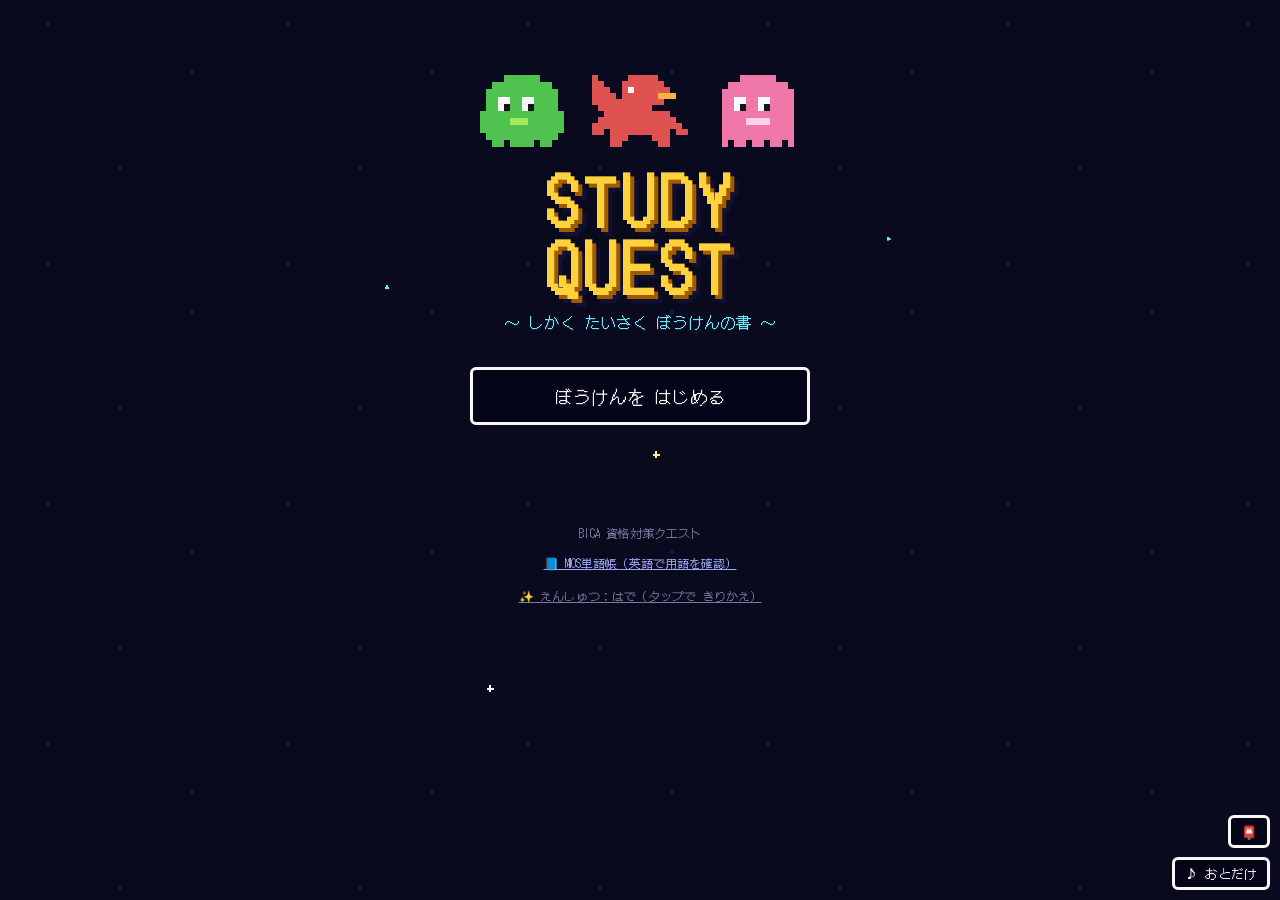
==== index.html @ 02e2e9a4 "まなびガチャの演出（通信の手順・ダウンロード・用語あて・レア度で派手さが変わる）と天井 - 接続：DNS・TCP・TLS・HTTP などの手順が ひとこと解説つきで出る - 受信：バーとランプの色が " ====
<!DOCTYPE html>
<html lang="ja">
<head>
<meta charset="UTF-8">
<meta name="viewport" content="width=device-width, initial-scale=1.0">
<title>STUDY QUEST - しかくたいさくぼうけんの書</title>
<link rel="preconnect" href="https://fonts.googleapis.com">
<link href="https://fonts.googleapis.com/css2?family=DotGothic16&display=swap" rel="stylesheet">
<link rel="stylesheet" href="css/style.css?v=3.2.0">
<link rel="stylesheet" href="css/juice.css?v=3.2.0">
</head>
<body>

<div id="app">

  <!-- ============ タイトル ============ -->
  <div class="screen active" id="screen-title">
    <div class="title-frame">
      <div class="title-deco">
        <canvas id="title-sprite-1"></canvas>
        <canvas id="title-sprite-2"></canvas>
        <canvas id="title-sprite-3"></canvas>
      </div>
      <h1 class="game-logo">STUDY<br>QUEST</h1>
      <p class="game-subtitle">〜 しかく たいさく ぼうけんの書 〜</p>
      <button class="btn btn-big blink" id="title-start">ぼうけんを はじめる</button>
      <p class="title-continue" id="title-continue-info"></p>
      <p class="title-copy">BICA 資格対策クエスト</p>
      <a class="title-vocab-link" id="title-vocab-link" href="vocab/index.html">📘 MOS単語帳（英語で用語を確認）</a>
      <button class="title-fx-toggle" id="title-fx-toggle" type="button"></button>
    </div>
  </div>

  <!-- ============ なまえ登録・へんこう ============ -->
  <div class="screen" id="screen-register">
    <div class="window narrow">
      <h2 class="window-title" id="register-title">ぼうけんしゃ とうろく</h2>
      <label class="field-label">なまえ（10もじまで・ニックネームでもOK！）</label>
      <input type="text" id="register-name" maxlength="10" placeholder="れい：たろう ／ ゆうしゃT">
      <label class="field-label">クラス</label>
      <select id="register-class"></select>
      <button class="btn btn-big" id="register-submit">ぼうけんに でる！</button>
      <button class="btn hidden" id="register-cancel">やめる</button>
      <p class="note">※なまえとクラス、レベルは せんせいの きろくに とどくよ。ほんみょうでなくても だいじょうぶ！</p>
    </div>
  </div>

  <!-- ============ 対策項目を えらぶ ============ -->
  <div class="screen" id="screen-course">
    <div class="screen-header">
      <h2>たいさく こうもくを えらぶ</h2>
    </div>
    <p class="note">どの しけんの たいさくを する？ レベル・しょうごう・じっせきは どれを えらんでも きょうつう だよ。あとから メニューで かえられる！</p>
    <div id="course-list"></div>
  </div>

  <!-- ============ メインメニュー（マップ） ============ -->
  <div class="screen" id="screen-menu">
    <div class="course-bar">
      <span class="course-bar-name"><span id="menu-course-icon"></span> <span id="menu-course-name"></span></span>
      <button class="btn btn-small" id="menu-course-change" type="button">たいさく こうもくを かえる</button>
    </div>
    <div class="window player-header">
      <canvas class="ph-avatar" id="menu-avatar-img" title="アバター・しょくぎょう"></canvas>
      <div class="ph-left">
        <span class="ph-name" id="menu-name"></span>
        <span class="ph-class" id="menu-class"></span>
        <span class="ph-job" id="menu-job"></span>
      </div>
      <div class="ph-right">
        <span class="ph-level" id="menu-level"></span>
        <span class="ph-rank" id="menu-rank"></span>
        <span class="streak-chip hidden" id="menu-streak-chip"></span>
        <span class="medal-chip" id="menu-medals" title="まなびメダル"></span>
      </div>
      <div class="xpbar"><div class="xpfill" id="menu-xpfill"></div></div>
      <div class="xptext" id="menu-xptext"></div>
    </div>

    <div class="window missions-box hidden" id="menu-missions">
      <div class="window-title">📋 きょうの ミッション</div>
      <div id="missions-list"></div>
      <p class="menu-goal hidden" id="menu-goal"></p>
    </div>

    <div class="window messenger hidden" id="menu-messenger">
      <div class="messenger-headline hidden" id="messenger-headline"></div>
      <div class="messenger-row">
        <canvas id="messenger-sprite"></canvas>
        <div class="messenger-bubble">
          <div class="messenger-name" id="messenger-name"></div>
          <div class="messenger-text" id="messenger-text"></div>
        </div>
      </div>
    </div>

    <div class="menu-grid" id="menu-grid">
      <!-- 科目のボタン（エクセルの とう・ワードの しろ 等）は js/courses.js の定義から game.js が作る -->
      <button class="btn menu-btn" id="menu-review">
        <span class="menu-icon">⛩️</span>ふっかつの ほこら
        <span class="badge hidden" id="menu-review-badge"></span>
      </button>
      <button class="btn menu-btn" id="menu-final">
        <span class="menu-icon">🌋</span>まおうの しろ
        <span class="menu-lock" id="menu-final-lock"></span>
      </button>
      <button class="btn menu-btn" id="menu-expert">
        <span class="menu-icon">🗝️</span>エキスパートの おくち
        <span class="menu-lock" id="menu-expert-lock"></span>
      </button>
      <button class="btn menu-btn" id="menu-endless">
        <span class="menu-icon">🌀</span>むげんの めいきゅう
        <span class="menu-lock" id="menu-endless-lock"></span>
      </button>
      <button class="btn menu-btn" id="menu-exam">
        <span class="menu-icon">📝</span>もぎ けんてい
      </button>
      <button class="btn menu-btn" id="menu-practical">
        <span class="menu-icon">🛠️</span>じっせん どうじょう
      </button>
      <button class="btn menu-btn" id="menu-avatar">
        <span class="menu-icon">🧑‍💻</span>アバター・しょくぎょう
      </button>
      <button class="btn menu-btn" id="menu-gacha">
        <span class="menu-icon">🎰</span>まなびガチャ
      </button>
      <button class="btn menu-btn" id="menu-ranking">
        <span class="menu-icon">👑</span>ランキング
      </button>
      <button class="btn menu-btn" id="menu-status">
        <span class="menu-icon">📜</span>ぼうけんの しょ
      </button>
    </div>
    <p class="menu-hint">「ふっかつのほこら」では わすれかけた もんだいと まちがえた もんだいを 復習できるぞ！</p>
  </div>

  <!-- ============ クエスト選択 ============ -->
  <div class="screen" id="screen-quests">
    <div class="screen-header">
      <button class="btn btn-back">◀ マップ</button>
      <h2 id="quests-title"></h2>
    </div>
    <div id="quest-list"></div>
  </div>

  <!-- ============ バトル ============ -->
  <div class="screen" id="screen-battle">
    <!-- 戦闘画面：1段目に「モンスター｜問題文のふきだし」、2段目に「図・表・プログラム｜選択肢」（css の「戦闘画面の並び」） -->
    <div class="battle-top" id="battle-top">
      <div class="battle-hud">
        <button class="btn btn-small" id="battle-quit">にげる</button>
        <span id="battle-quest-name"></span>
        <span class="battle-liked hidden" id="battle-liked" title="いまの しょくぎょうの とくい分野">🎯 とくい</span>
        <span id="battle-progress"></span>
        <span class="battle-timer hidden" id="battle-timer"></span>
        <span class="hearts" id="battle-hearts"></span>
      </div>
      <div class="battle-xp">
        <span id="battle-lv"></span>
        <div class="xpbar"><div class="xpfill" id="battle-xpfill"></div></div>
      </div>
    </div>

    <div class="battle-head" id="battle-head">
      <div class="battle-monster">
        <div class="battle-stage" id="battle-stage">
          <canvas id="stage-bg"></canvas>
          <div class="bosshp hidden" id="boss-hpbar"><div id="boss-hpghost"></div><div id="boss-hpfill"></div></div>
          <canvas id="enemy-canvas"></canvas>
          <canvas class="battle-avatar" id="battle-avatar"></canvas>
          <div class="nametag" id="enemy-name"></div>
          <div id="hotspot-stage" class="hidden"></div>
          <div id="fx-layer"></div>
          <div class="combo-hud hidden" id="combo-hud"><span id="combo-num"></span><span class="combo-label">COMBO</span></div>
        </div>
        <div class="battle-meters">
          <div class="quick-bar off" id="quick-bar"><div id="quick-fill"></div><span class="meter-label">⚡ クイック</span></div>
          <div class="special-gauge" id="special-gauge"><div id="special-fill"></div><span class="meter-label" id="special-label">ひっさつ</span></div>
        </div>
      </div>
      <div class="window msg-window">
        <button class="btn btn-small notation-btn hidden" id="battle-notation" type="button">📖 ぎじげんごの きじゅつけいしきを みる</button>
        <div id="battle-msg"></div>
        <button class="btn btn-continue hidden blink" id="battle-continue">▼ すすむ</button>
      </div>
    </div>

    <div class="battle-body" id="battle-body">
      <!-- 長文・プログラム・表・図（IPA の問題）。問題が持っているときだけ出す -->
      <div class="battle-side" id="battle-side">
        <div class="window battle-passage hidden" id="battle-passage"></div>
      </div>
      <div class="battle-main" id="battle-main">
        <!-- 解答群の表（科目B の「a と b の組合せ」など）。選択肢のすぐ上に出す -->
        <div class="window battle-ctable hidden" id="battle-ctable"></div>
        <div class="choices" id="battle-choices"></div>
        <!-- 出典（IPA の問題）。解くときの じゃまに ならないよう、選択肢の下に小さく出す -->
        <div class="battle-source hidden" id="battle-source"></div>
      </div>
    </div>
  </div>

  <!-- ============ リザルト ============ -->
  <div class="screen" id="screen-result">
    <div class="window narrow result-window" id="result-window">
      <h2 id="result-title"></h2>
      <div class="result-stars" id="result-stars"></div>
      <div class="result-big hidden" id="result-big"><span id="result-big-label"></span><span id="result-big-num"></span></div>
      <p id="result-sub"></p>
      <div class="result-tally" id="result-tally"></div>
      <div class="result-xp">
        <span id="result-lv"></span>
        <div class="xpbar"><div class="xpfill" id="result-xpfill"></div></div>
        <span id="result-xptext"></span>
      </div>
      <div class="levelup hidden" id="result-levelup"></div>
      <div class="window chest-box hidden" id="chest-box">
        <canvas id="chest-canvas"></canvas>
        <p id="chest-rarity" class="hidden"></p>
        <p id="chest-reward-text" class="hidden"></p>
        <button class="btn btn-big" id="chest-open">たからばこを あける</button>
      </div>
      <button class="btn btn-big" id="result-next">マップに もどる</button>
      <button class="btn" id="result-retry">もういちど ちょうせん</button>
    </div>
  </div>

  <!-- ============ ランキング ============ -->
  <!-- ============ アバター・しょくぎょう ============ -->
  <div class="screen" id="screen-avatar">
    <div class="screen-header">
      <button class="btn btn-back" id="avatar-back">◀ マップ</button>
      <h2>🧑‍💻 アバター・しょくぎょう</h2>
    </div>
    <p class="avatar-lead" id="avatar-lead"></p>
    <div class="window avatar-maker">
      <div class="avatar-stage"><canvas id="avatar-preview"></canvas></div>
      <div class="avatar-parts">
        <div id="avatar-parts"></div>
        <button class="btn btn-small" id="avatar-random" type="button">🎲 おまかせ</button>
      </div>
    </div>
    <h3 class="avatar-h">しょくぎょう <span class="avatar-h-note">（えらぶと 解説カードが でるよ）</span></h3>
    <div class="job-list" id="job-list"></div>
    <h3 class="avatar-h">そうび <span class="avatar-h-note">（ぶき は アバターが 手に もつよ）</span></h3>
    <div class="equip-slots" id="equip-slots"></div>
    <p class="note" id="item-count"></p>
    <div class="item-list" id="item-list"></div>
    <h3 class="avatar-h">セット <span class="avatar-h-note">（ぜんぶ そうびすると アバターが光る）</span></h3>
    <div class="set-list" id="set-list"></div>
    <button class="btn btn-big" id="avatar-done" type="button">これで けってい！</button>
  </div>

  <!-- ============ まなびガチャ（js/gacha.js） ============ -->
  <div class="screen" id="screen-gacha">
    <div class="screen-header">
      <button class="btn btn-back">◀ マップ</button>
      <h2>🎰 まなびガチャ</h2>
    </div>
    <div class="window gacha-top">
      <div class="gacha-medals">🪙 <span id="gacha-medals"></span> メダル</div>
      <p class="note">メダルは べんきょうで たまる：せいかい・ふくしゅう・きょうの ミッション・まいにちの スタンプ。<br>出るものは ぜんぶ 解説カードつき。用語カードは、引いたあと「確認クイズ」に せいかいすると メダルが もどってくる。</p>
      <div class="gacha-buttons">
        <button class="btn btn-big" id="gacha-one" type="button"></button>
        <button class="btn" id="gacha-five" type="button"></button>
      </div>
      <p class="gacha-pity" id="gacha-pity"></p>
      <button class="btn btn-small" id="gacha-stamp-btn" type="button"><span id="gacha-stamp"></span></button>
    </div>
    <p class="note" id="gacha-count"></p>
    <div class="item-list" id="gacha-list"></div>
  </div>

  <div class="screen" id="screen-ranking">
    <div class="screen-header">
      <button class="btn btn-back">◀ マップ</button>
      <h2>👑 せいせき の きろく</h2>
    </div>
    <p class="note" id="ranking-note" style="white-space:pre-wrap;"></p>
    <div id="ranking-list"></div>
  </div>

  <!-- ============ ステータス ============ -->
  <div class="screen" id="screen-status">
    <div class="screen-header">
      <button class="btn btn-back">◀ マップ</button>
      <h2>📜 ぼうけんの しょ</h2>
    </div>
    <div class="window player-header">
      <canvas class="ph-avatar" id="status-avatar-img" title="アバター・しょくぎょう"></canvas>
      <div class="ph-left">
        <span class="ph-name" id="status-name"></span>
        <span class="ph-class" id="status-class"></span>
        <span class="ph-job" id="status-job"></span>
      </div>
      <div class="ph-right">
        <span class="ph-level" id="status-level"></span>
        <span class="ph-rank" id="status-rank"></span>
      </div>
      <div class="xpbar"><div class="xpfill" id="status-xpfill"></div></div>
      <div class="xptext" id="status-xptext"></div>
    </div>
    <div class="window">
      <dl class="status-stats" id="status-stats"></dl>
    </div>
    <div class="window">
      <h3 class="window-title">きおくの ちず（もんだいごとの しゅうじゅく度）</h3>
      <p class="note">くらい = みちょうせん ／ 赤っぽい = にがて ／ 緑 = マスター。「ふっかつのほこら」で きたえよう！</p>
      <div id="status-mastery"></div>
    </div>
    <div class="window hidden" id="titles-box">
      <h3 class="window-title">しょうごう</h3>
      <select id="title-select"></select>
    </div>
    <div class="window">
      <h3 class="window-title">せってい</h3>
      <div class="setting-row">
        <span>えんしゅつ</span>
        <button class="btn btn-small" id="btn-fx-level" type="button"></button>
      </div>
      <p class="note">「ひかえめ」にすると、画面のゆれ・光・うごきを へらすよ。まぶしいと かんじる人は こちらに してね。</p>
    </div>
    <button class="btn" id="btn-bestiary">📖 モンスター図鑑を みる</button>
    <button class="btn" id="btn-achievements">🏅 じっせきを みる</button>
    <button class="btn" id="btn-edit-profile">なまえ・クラスを かえる</button>
    <button class="btn btn-danger" id="btn-reset">ぼうけんのしょを けす（さいしょから）</button>
  </div>

  <!-- ============ モンスター図鑑 ============ -->
  <div class="screen" id="screen-bestiary">
    <div class="screen-header">
      <button class="btn btn-back">◀ マップ</button>
      <h2>📖 モンスター図鑑</h2>
    </div>
    <p class="note" id="bestiary-progress"></p>
    <div id="bestiary-list"></div>
  </div>

  <!-- ============ 実績 ============ -->
  <div class="screen" id="screen-achievements">
    <div class="screen-header">
      <button class="btn btn-back">◀ マップ</button>
      <h2>🏅 じっせき</h2>
    </div>
    <p class="note" id="achievements-progress"></p>
    <div id="achievements-list"></div>
  </div>

  <!-- ============ じっせん道場 ============ -->
  <div class="screen" id="screen-practical">
    <div class="screen-header">
      <button class="btn btn-back">◀ マップ</button>
      <h2>🛠️ じっせん道場</h2>
    </div>
    <p class="note">じっさいのExcelファイルをダウンロードして操作し、アップロードすると採点されるぞ！（せんせいが せっていしていないと つかえないよ）</p>
    <div id="practical-list"></div>
  </div>

</div>

<!-- ============ ご意見箱 ============ -->
<div class="modal hidden" id="feedback-modal">
  <div class="window feedback-window">
    <h2 class="window-title">📮 ご意見箱</h2>
    <p class="note">ゲームの かんそう・もんだいの まちがい・「こうしてほしい！」を せんせいに とどけよう！（なまえも いっしょに とどくよ）</p>
    <textarea id="feedback-text" maxlength="500" rows="5" placeholder="れい：〇〇の もんだいの こたえが おかしいかも？"></textarea>
    <button class="btn btn-big" id="feedback-send">おくる</button>
    <button class="btn" id="feedback-close">やめる</button>
  </div>
</div>

<!-- ============ 解説カード（しょくぎょう など。読むと勉強になる） ============ -->
<div class="modal hidden" id="card-modal" role="dialog" aria-modal="true" aria-labelledby="card-title">
  <div class="window card-window">
    <div class="card-top">
      <canvas id="card-img"></canvas>
      <div>
        <div class="card-kind" id="card-kind"></div>
        <h2 class="card-title" id="card-title"></h2>
        <div class="card-sub" id="card-sub"></div>
      </div>
    </div>
    <div class="card-body" id="card-body"></div>
    <div class="card-actions" id="card-actions"></div>
    <button class="btn" id="card-close" type="button">とじる</button>
  </div>
</div>

<!-- ============ 図の かくだい（図をクリック／タップ） ============ -->
<div class="modal hidden" id="figure-modal" role="dialog" aria-modal="true" aria-label="図の かくだい">
  <div class="figure-window">
    <img id="figure-img" alt="">
    <button class="btn btn-small" id="figure-close" type="button">とじる</button>
  </div>
</div>

<!-- ============ はんいを えらぶ（ふっかつのほこら・まおうの城・むげんの めいきゅうに入るとき） ============ -->
<div class="modal hidden" id="scope-modal" role="dialog" aria-modal="true" aria-labelledby="scope-title">
  <div class="window scope-window">
    <h2 class="window-title" id="scope-title"></h2>
    <p class="note">どの はんいで ちょうせんする？</p>
    <p class="scope-reco" id="scope-reco"></p>
    <div class="scope-list" id="scope-list"></div>
    <button class="btn" id="scope-close" type="button">やめる</button>
  </div>
</div>

<!-- ============ 擬似言語の記述形式（科目B） ============ -->
<div class="modal hidden" id="notation-modal" role="dialog" aria-modal="true" aria-labelledby="notation-title">
  <div class="window notation-window">
    <h2 class="window-title" id="notation-title"></h2>
    <div class="notation-body" id="notation-body"></div>
    <div class="battle-source" id="notation-source"></div>
    <button class="btn" id="notation-close" type="button">とじる</button>
  </div>
</div>

<!-- ============ レベルアップ ============ -->
<div class="modal hidden" id="levelup-overlay">
  <div class="levelup-card">
    <div class="levelup-head">LEVEL UP!</div>
    <div class="levelup-lv"><span id="lvup-from"></span><span class="levelup-arrow">▶</span><span id="lvup-to"></span></div>
    <div class="levelup-line hidden" id="lvup-rank"></div>
    <div class="levelup-line hidden" id="lvup-weapon"></div>
    <div class="levelup-tap">タップで とじる</div>
  </div>
</div>

<button class="btn btn-small" id="btn-feedback" title="ご意見箱">📮</button>
<button class="btn btn-small" id="btn-mute" title="おとの きりかえ（おとだけ → おんがくも → けす）">♪ おとだけ</button>
<div id="toast"></div>

<script src="js/config.js?v=3.2.0"></script>
<script src="js/sprites.js?v=3.2.0"></script>
<script src="js/avatar.js?v=3.2.0"></script>
<script src="js/items.js?v=3.2.0"></script>
<script src="js/gacha.js?v=3.2.0"></script>
<script src="js/gacha_fx.js?v=3.2.0"></script>
<script src="js/sound.js?v=3.2.0"></script>
<script src="js/juice.js?v=3.2.0"></script>
<script src="js/fx.js?v=3.2.0"></script>
<script src="js/backgrounds.js?v=3.2.0"></script>
<script src="js/bestiary.js?v=3.2.0"></script>
<script src="js/bestiary_notes.js?v=3.2.0"></script>
<script src="js/countdown.js?v=3.2.0"></script>
<script src="js/srs.js?v=3.2.0"></script>
<script src="js/api.js?v=3.2.0"></script>
<script src="js/questions_excel.js?v=3.2.0"></script>
<script src="js/questions_word.js?v=3.2.0"></script>
<script src="js/questions_excel_expert.js?v=3.2.0"></script>
<script src="js/questions_excel_practical.js?v=3.2.0"></script>
<!-- IPA 基本情報の問題（科目A・科目B）。courses.js より前に読み込む -->
<script src="js/questions_ipa_fe_a.js?v=3.2.0"></script>
<script src="js/questions_ipa_fe_b.js?v=3.2.0"></script>
<script src="js/courses.js?v=3.2.0"></script>
<script src="js/ribbonMockups.js?v=3.2.0"></script>
<script src="js/streak.js?v=3.2.0"></script>
<script src="js/achievements.js?v=3.2.0"></script>
<script src="js/missions.js?v=3.2.0"></script>
<script src="js/treasure.js?v=3.2.0"></script>
<script src="js/practical.js?v=3.2.0"></script>
<script src="js/game.js?v=3.2.0"></script>
</body>
</html>
---- css/style.css ----
/* =========================================================
 * MOS QUEST レトロRPGスタイル
 * ファミコン/スーファミ風：ドット文字・白枠ウィンドウ・紺背景
 * ========================================================= */

:root {
  --bg: #0a0a1e;
  --bg2: #101034;
  --white: #f8f8f8;
  --key: #ffd23b;       /* キーカラー（金） */
  --accent: #6ee7ff;
  --danger: #ff5d7a;
  --ok: #6ef08c;
  --winbg: #05051a;
}

* { box-sizing: border-box; margin: 0; padding: 0; }

html, body {
  background: var(--bg);
  color: var(--white);
  font-family: "DotGothic16", "MS Gothic", monospace;
  font-size: 16px;
  line-height: 1.7;
  -webkit-font-smoothing: none;
  image-rendering: pixelated;
}

body {
  background-image:
    radial-gradient(circle at 20% 10%, #16163f 0 2px, transparent 3px),
    radial-gradient(circle at 80% 30%, #16163f 0 2px, transparent 3px),
    radial-gradient(circle at 50% 70%, #16163f 0 2px, transparent 3px);
  background-size: 240px 240px;
  min-height: 100vh;
}

#app {
  max-width: 640px;
  margin: 0 auto;
  padding: 12px 12px 60px;
}

/* ---------- 画面切り替え ---------- */
.screen { display: none; }
.screen.active { display: block; animation: fadein .25s steps(4); }
@keyframes fadein { from { opacity: 0; } to { opacity: 1; } }
.hidden { display: none !important; }

/* ---------- ウィンドウ（RPG風の白枠） ---------- */
.window {
  background: var(--winbg);
  border: 4px solid var(--white);
  border-radius: 8px;
  box-shadow: 0 0 0 3px var(--winbg), 0 0 0 5px #4a4a7a;
  padding: 14px 16px;
  margin: 14px 0;
}
.window.narrow { max-width: 440px; margin: 8vh auto; }
.window-title {
  font-size: 18px;
  color: var(--key);
  margin-bottom: 10px;
  text-align: center;
}

/* ---------- ボタン ---------- */
.btn {
  display: block;
  width: 100%;
  background: var(--winbg);
  color: var(--white);
  border: 3px solid var(--white);
  border-radius: 6px;
  font-family: inherit;
  font-size: 16px;
  padding: 10px 14px;
  margin: 8px 0;
  cursor: pointer;
  text-align: left;
  position: relative;
}
.btn:hover, .btn:focus {
  border-color: var(--key);
  color: var(--key);
  outline: none;
}
.btn:hover::before, .btn:focus::before {
  content: "▶";
  position: absolute;
  left: -2px;
  top: 50%;
  transform: translate(-100%, -50%);
  color: var(--key);
  font-size: 13px;
}
.btn:active { transform: translateY(2px); }
.btn:disabled { opacity: .45; cursor: default; }
.btn-big { text-align: center; font-size: 18px; padding: 13px; }
.btn-small { width: auto; display: inline-block; font-size: 13px; padding: 4px 10px; margin: 0; }
.btn-danger { border-color: var(--danger); color: var(--danger); text-align: center; }
.btn-danger:hover { border-color: var(--danger); color: var(--danger); }
.btn-back { width: auto; display: inline-block; margin: 0; font-size: 14px; padding: 6px 12px; }

.blink { animation: blink 1.2s steps(2) infinite; }
@keyframes blink { 50% { opacity: .55; } }

/* ---------- タイトル ---------- */
#screen-title { text-align: center; }
.title-frame { padding-top: 7vh; }
.title-deco { display: flex; justify-content: center; gap: 28px; margin-bottom: 18px; }
.title-deco canvas { animation: bob 1.6s steps(2) infinite; }
.title-deco canvas:nth-child(2) { animation-delay: .4s; }
.title-deco canvas:nth-child(3) { animation-delay: .8s; }
@keyframes bob { 50% { transform: translateY(-6px); } }

.game-logo {
  font-size: 64px;
  line-height: 1.05;
  letter-spacing: 6px;
  color: var(--key);
  text-shadow:
    4px 4px 0 #a05a00,
    8px 8px 0 #101034;
  margin: 6px 0 10px;
}
.game-subtitle { color: var(--accent); margin-bottom: 30px; }
#title-start { max-width: 340px; margin: 0 auto; }
.title-continue { margin-top: 14px; color: var(--ok); font-size: 14px; min-height: 1.5em; }
.title-copy { margin-top: 7vh; font-size: 12px; color: #7a7aa0; }
.title-vocab-link {
  display: inline-block;
  margin-top: 10px;
  font-size: 12px;
  color: #9fa8f5;
  text-decoration: underline;
}

/* ---------- 登録 ---------- */
.field-label { display: block; margin: 12px 0 4px; color: var(--accent); font-size: 14px; }
input[type="text"], select {
  width: 100%;
  background: #101040;
  border: 3px solid var(--white);
  border-radius: 6px;
  color: var(--white);
  font-family: inherit;
  font-size: 17px;
  padding: 9px 10px;
}
input[type="text"]:focus, select:focus { border-color: var(--key); outline: none; }
.note { font-size: 12px; color: #9a9ac0; margin-top: 10px; }

/* ---------- プレイヤーヘッダー ---------- */
.player-header { display: grid; grid-template-columns: 1fr auto; gap: 2px 10px; }
.ph-name { font-size: 20px; color: var(--white); margin-right: 10px; }
.ph-class { font-size: 13px; color: #9a9ac0; }
.ph-level { font-size: 20px; color: var(--key); margin-right: 10px; }
.ph-rank { font-size: 13px; color: var(--accent); }
.ph-right { text-align: right; }
.xpbar {
  grid-column: 1 / -1;
  height: 12px;
  border: 2px solid var(--white);
  border-radius: 4px;
  background: #101040;
  margin-top: 6px;
  overflow: hidden;
}
.xpfill { height: 100%; background: var(--key); transition: width .5s steps(8); }
.xptext { grid-column: 1 / -1; font-size: 12px; color: #9a9ac0; text-align: right; }

/* ---------- ログインストリーク ---------- */
.streak-chip { display: block; font-size: 13px; color: var(--key); margin-top: 2px; }

/* ---------- デイリーミッション ---------- */
.missions-box { padding: 10px 14px; }
.mission-row { display: flex; justify-content: space-between; align-items: baseline; font-size: 13px; margin: 4px 0; gap: 8px; }
.mission-row.done { color: var(--ok); text-decoration: line-through; }
.mission-progress { color: #9a9ac0; font-size: 12px; white-space: nowrap; }

/* ---------- 実績 ---------- */
.achievement-card { display: flex; align-items: center; gap: 14px; padding: 10px 14px; }
.achievement-card.locked { filter: grayscale(1) brightness(.5); }
.achievement-icon { font-size: 22px; flex-shrink: 0; }
.achievement-name { font-size: 15px; color: var(--key); }
.achievement-card.locked .achievement-name { color: #7a7aa0; }
.achievement-desc { font-size: 12px; color: #9a9ac0; margin-top: 2px; }

/* ---------- ランキング ---------- */
.ranking-row { display: flex; align-items: center; gap: 14px; padding: 10px 14px; margin-bottom: 8px; }
.ranking-row.me { outline: 2px solid var(--key); }
.ranking-rank { font-size: 18px; width: 34px; text-align: center; flex-shrink: 0; color: var(--key); }
.ranking-name { font-size: 15px; color: var(--white); }
.ranking-stats { font-size: 12px; color: #9a9ac0; margin-top: 2px; }

/* ---------- たからばこ ---------- */
.chest-box { text-align: center; }
#chest-canvas { image-rendering: pixelated; margin: 6px auto; display: block; }
#chest-canvas.opening { animation: chestBounce .4s steps(4); }
@keyframes chestBounce { 30% { transform: scale(1.15); } 60% { transform: scale(.95); } }
#chest-reward-text { color: var(--key); margin: 8px 0; }

/* ---------- じっせん道場 ---------- */
.practical-card { padding: 14px 16px; }
.practical-title { font-size: 16px; color: var(--key); margin-bottom: 6px; }
.practical-instructions { font-size: 13px; line-height: 1.6; color: var(--white); margin-bottom: 8px; white-space: pre-wrap; }
.practical-status { font-size: 12px; color: #9a9ac0; margin-bottom: 10px; }
.practical-file-input { display: block; width: 100%; margin: 8px 0; color: var(--white); font-size: 13px; }
.practical-result { margin-top: 10px; padding: 8px; border: 2px dashed var(--accent); border-radius: 6px; color: var(--accent); font-size: 13px; white-space: pre-wrap; }

/* ---------- メッセンジャー（試験日カウントダウン） ---------- */
.messenger { padding: 10px 14px; }
.messenger-headline {
  font-size: 13px;
  color: var(--key);
  text-align: center;
  padding-bottom: 8px;
  margin-bottom: 8px;
  border-bottom: 2px dashed #3a3a6a;
}
.messenger-row {
  display: flex;
  align-items: center;
  gap: 12px;
}
.messenger canvas { flex-shrink: 0; image-rendering: pixelated; }
.messenger-bubble { flex: 1; }
.messenger-name { font-size: 12px; color: var(--key); margin-bottom: 2px; }
.messenger-text { font-size: 13px; line-height: 1.6; }

/* ---------- メニュー ---------- */
.menu-grid { display: grid; grid-template-columns: 1fr 1fr; gap: 10px; }
.menu-btn { font-size: 16px; padding: 16px 12px; margin: 0; }
.menu-icon { display: block; font-size: 26px; margin-bottom: 6px; }
.menu-btn.locked { opacity: .55; }
.menu-lock { display: block; font-size: 10px; color: #9a9ac0; margin-top: 4px; }
.badge {
  position: absolute;
  top: -8px; right: -8px;
  background: var(--danger);
  color: var(--white);
  border: 2px solid var(--white);
  border-radius: 50%;
  min-width: 26px; height: 26px;
  line-height: 22px;
  text-align: center;
  font-size: 13px;
}
.menu-hint { font-size: 12px; color: #9a9ac0; margin-top: 14px; text-align: center; }

/* ---------- クエスト一覧 ---------- */
.screen-header { display: flex; align-items: center; gap: 12px; margin: 10px 0; }
.screen-header h2 { font-size: 20px; color: var(--key); }
.quest-card {
  display: flex;
  align-items: center;
  gap: 14px;
  cursor: pointer;
}
.quest-card:hover { border-color: var(--key); }
.quest-card.locked { opacity: .5; cursor: default; filter: grayscale(1); }
.quest-card canvas { flex-shrink: 0; }
.quest-name { font-size: 17px; }
.quest-desc { font-size: 12px; color: #9a9ac0; }
.quest-stars { color: var(--key); font-size: 14px; letter-spacing: 3px; }

/* ---------- 対策項目を えらぶ ---------- */
.course-card { margin-bottom: 12px; }
.course-card:focus-visible { outline: 3px solid var(--accent); outline-offset: 2px; }
.course-card.is-last { border-color: var(--key); }
.course-icon { font-size: 40px; width: 56px; text-align: center; flex-shrink: 0; }
.course-last { letter-spacing: 0; font-size: 12px; }
.course-bar {
  display: flex; align-items: center; justify-content: space-between; gap: 8px;
  flex-wrap: wrap; margin-bottom: 10px;
}
.course-bar-name { font-size: 14px; color: var(--key); }

/* ---------- モンスター図鑑 ---------- */
.bestiary-card {
  display: flex;
  align-items: center;
  gap: 14px;
  padding: 10px 14px;
}
.bestiary-card.locked { filter: grayscale(1) brightness(.5); }
.bestiary-card canvas { flex-shrink: 0; width: 40px; height: 40px; }
.bestiary-name { font-size: 15px; color: var(--key); }
.bestiary-card.locked .bestiary-name { color: #7a7aa0; }
.bestiary-bio { font-size: 12px; color: #9a9ac0; line-height: 1.5; margin-top: 2px; }

/* ---------- バトル ---------- */
.battle-hud {
  display: flex;
  align-items: center;
  gap: 12px;
  font-size: 13px;
  color: var(--accent);
  margin: 6px 0;
}
.battle-hud #battle-quest-name { flex: 1; }
.hearts { color: var(--danger); font-size: 20px; letter-spacing: 2px; }

.battle-stage {
  height: 220px;
  border: 4px solid var(--white);
  border-radius: 8px;
  background: #050518;
  display: flex;
  flex-direction: column;
  align-items: center;
  justify-content: center;
  position: relative;
  overflow: hidden;
}
#stage-bg {
  position: absolute;
  inset: 0;
  width: 100%;
  height: 100%;
  image-rendering: pixelated;
}
#enemy-canvas { position: relative; z-index: 1; }
.nametag {
  position: relative;
  z-index: 1;
  margin-top: 8px;
  background: var(--winbg);
  border: 2px solid var(--white);
  border-radius: 4px;
  font-size: 13px;
  padding: 1px 12px;
}
.bosshp {
  position: absolute;
  top: 10px; left: 10px; right: 10px;
  height: 12px;
  border: 2px solid var(--white);
  border-radius: 4px;
  background: #101040;
  overflow: hidden;
  z-index: 2;
}
#boss-hpfill { height: 100%; width: 100%; background: var(--danger); transition: width .4s steps(6); }

#enemy-canvas.spawn { animation: spawn .35s steps(4); }
@keyframes spawn { from { transform: scale(.2); opacity: 0; } to { transform: scale(1); opacity: 1; } }
#enemy-canvas.hit { animation: hit .4s steps(4); }
@keyframes hit { 25% { transform: translateX(-8px); } 50% { transform: translateX(8px); filter: brightness(3); } 75% { transform: translateX(-4px); } }
#enemy-canvas.die { animation: die .6s steps(6) forwards; }
@keyframes die { to { transform: scale(1.1); opacity: 0; filter: brightness(4); } }

/* ---------- ホットスポット問題（リボンUIモックアップ） ---------- */
.battle-stage.hotspot-mode { height: 260px; }
#hotspot-stage {
  position: absolute;
  inset: 8px;
  z-index: 2;
  overflow: hidden;
  border-radius: 6px;
}
.hotspot-badge {
  position: absolute;
  width: 20px; height: 20px;
  transform: translate(-50%, -50%);
  border-radius: 50%;
  background: var(--key);
  color: #141423;
  border: 2px solid #141423;
  box-shadow: 0 0 0 2px #fff;
  font-size: 11px;
  font-weight: bold;
  display: flex;
  align-items: center;
  justify-content: center;
  z-index: 3;
  pointer-events: none;
}

.ribbon-mock {
  --ribbon-accent: #185abd;
  --ribbon-accent-dark: #185abd;
  background: #fff;
  color: #222;
  font-family: "Segoe UI", "Yu Gothic", "Meiryo", sans-serif;
  font-size: 11px;
  height: 100%;
  padding: 0 8px 6px;
  border-radius: 6px;
  overflow: hidden;
}
.ribbon-mock-excel { --ribbon-accent: #217346; --ribbon-accent-dark: #185c37; }
.ribbon-mock-word { --ribbon-accent: #185abd; --ribbon-accent-dark: #103f91; }

.ribbon-titlebar {
  background: var(--ribbon-accent-dark);
  color: #fff;
  font-size: 10px;
  padding: 3px 6px;
  margin: 0 -8px 4px;
  display: flex;
  align-items: center;
  gap: 6px;
}
.ribbon-app-icon {
  width: 14px; height: 14px;
  background: #fff;
  color: var(--ribbon-accent-dark);
  border-radius: 2px;
  font-weight: bold;
  font-size: 10px;
  display: inline-flex;
  align-items: center;
  justify-content: center;
}

.ribbon-tabs { display: flex; gap: 12px; color: #666; border-bottom: 1px solid #d8d8d8; padding-bottom: 4px; margin-bottom: 6px; white-space: nowrap; overflow: hidden; }
.ribbon-tabs .ribbon-tab-active { color: var(--ribbon-accent); font-weight: bold; border-bottom: 2px solid var(--ribbon-accent); padding-bottom: 4px; }

.ribbon-groups { display: flex; align-items: stretch; gap: 6px; }
.ribbon-cluster { display: flex; flex-direction: column; gap: 3px; padding: 2px 4px 0; }
.ribbon-row { display: flex; gap: 3px; align-items: center; }
.ribbon-row-icons { gap: 2px; }
.ribbon-sep { width: 1px; background: #e3e3e3; margin: 2px 0; }
.ribbon-caption { font-size: 9px; color: #767676; text-align: center; margin-top: auto; white-space: nowrap; }
.ribbon-launcher { color: #999; }

.ribbon-btn {
  min-width: 20px; height: 20px; padding: 0 4px;
  display: inline-flex; align-items: center; justify-content: center;
  background: #fff; border: 1px solid #ccc; border-radius: 2px; color: #333;
}
.ribbon-mini {
  min-width: 16px; height: 16px; padding: 0 2px; font-size: 10px;
  display: inline-flex; align-items: center; justify-content: center;
  background: #fff; border: 1px solid #ddd; border-radius: 2px; color: #555;
}
.ribbon-btn-b { font-weight: bold; }
.ribbon-btn-i { font-style: italic; }
.ribbon-btn-u { text-decoration: underline; }
.ribbon-btn-fontcolor { font-weight: bold; position: relative; }
.ribbon-swatch { display: block; width: 14px; height: 3px; border-radius: 1px; margin-top: 1px; }
.ribbon-swatch-yellow { background: #ffd23b; }
.ribbon-swatch-red { background: #d33; }
.ribbon-btn-wide { padding: 3px 8px; white-space: nowrap; background: #fff; border: 1px solid #ccc; border-radius: 2px; color: #333; font-size: 10px; }
.ribbon-btn-active { background: var(--ribbon-accent); color: #fff; border-color: var(--ribbon-accent); }
.ribbon-select { padding: 3px 8px; background: #fff; border: 1px solid #ccc; border-radius: 2px; color: #333; white-space: nowrap; }
.ribbon-select-font { width: 74px; overflow: hidden; text-overflow: ellipsis; }
.ribbon-select-sm { width: 32px; }

.ribbon-sheet { margin-top: 8px; border: 1px solid #d8d8d8; border-radius: 2px; }
.ribbon-formula-bar { background: #f7f7f7; border-bottom: 1px solid #d8d8d8; padding: 3px 6px; font-family: monospace; color: #333; }
.ribbon-grid {
  height: 42px;
  background-image:
    repeating-linear-gradient(to right, #eee 0, #eee 1px, transparent 1px, transparent 48px),
    repeating-linear-gradient(to bottom, #eee 0, #eee 1px, transparent 1px, transparent 16px);
}
.ribbon-doc { padding: 10px 8px; }
.ribbon-doc-line { height: 8px; background: #e4e4e4; border-radius: 2px; margin-bottom: 8px; }
.ribbon-doc-line.short { width: 60%; }

/* ---------- バトルエフェクト ---------- */
#fx-layer {
  position: absolute;
  inset: 0;
  pointer-events: none;
  overflow: hidden;
  z-index: 3;
}
.fx-sprite { position: absolute; transform: translate(-50%, -50%); image-rendering: pixelated; }

.fx-slash { animation: fxSlash .38s steps(4) forwards; }
@keyframes fxSlash {
  0%   { opacity: 0; transform: translate(-30%, -70%) scale(.5); }
  25%  { opacity: 1; }
  100% { opacity: 0; transform: translate(-64%, -32%) scale(1.05); }
}

.fx-bolt { animation: fxBolt .42s steps(5) forwards; }
@keyframes fxBolt {
  0%   { opacity: 0; transform: translate(-50%, -130%) scale(.8); }
  20%  { opacity: 1; transform: translate(-50%, -50%) scale(1); }
  60%  { opacity: 1; filter: brightness(2.2); }
  100% { opacity: 0; transform: translate(-50%, -42%) scale(1.1); }
}

.fx-fire { animation: fxFire .5s steps(6) forwards; }
@keyframes fxFire {
  0%   { opacity: 0; transform: translate(-50%, -18%) scale(.4); }
  30%  { opacity: 1; }
  100% { opacity: 0; transform: translate(-50%, -85%) scale(1.35); }
}

.fx-burst { animation: fxBurst .4s steps(4) forwards; }
@keyframes fxBurst {
  0%   { opacity: 1; transform: translate(-50%, -50%) scale(.3); }
  100% { opacity: 0; transform: translate(-50%, -50%) scale(1.5); }
}

.fx-claw { animation: fxClaw .45s steps(5) forwards; }
@keyframes fxClaw {
  0%   { opacity: 0; transform: translate(-82%, -82%) scale(.7); }
  25%  { opacity: 1; }
  100% { opacity: 0; transform: translate(-18%, -18%) scale(1.1); }
}

.fx-particle {
  position: absolute;
  width: 7px; height: 7px;
  animation: fxPart .6s steps(6) forwards;
}
@keyframes fxPart { to { transform: translate(var(--dx), var(--dy)); opacity: 0; } }

.fx-float {
  position: absolute;
  transform: translate(-50%, -50%);
  color: var(--key);
  font-size: 15px;
  text-shadow: 2px 2px 0 #000;
  white-space: nowrap;
  animation: fxFloat .9s steps(8) forwards;
}
@keyframes fxFloat { to { transform: translate(-50%, -190%); opacity: 0; } }

.fx-flash { position: absolute; inset: 0; animation: fxFlash .28s steps(3) forwards; }
@keyframes fxFlash { 0% { opacity: 1; } 100% { opacity: 0; } }

.shake { animation: shake .4s steps(8); }
@keyframes shake {
  20% { transform: translate(-8px, 2px); }
  40% { transform: translate(8px, -2px); }
  60% { transform: translate(-6px, 0); }
  80% { transform: translate(6px, 0); }
}

.msg-window { min-height: 110px; position: relative; cursor: pointer; }
#battle-msg { white-space: pre-wrap; font-size: 15px; }
.btn-continue {
  width: auto;
  position: absolute;
  right: 10px; bottom: 6px;
  border: none;
  font-size: 14px;
  color: var(--key);
  background: transparent;
  margin: 0; padding: 2px 6px;
}
.btn-continue:hover::before { content: none; }

.choices { display: grid; grid-template-columns: 1fr 1fr; gap: 8px; }
.choice {
  background: var(--winbg);
  color: var(--white);
  border: 3px solid var(--white);
  border-radius: 6px;
  font-family: inherit;
  font-size: 14px;
  line-height: 1.5;
  padding: 10px;
  cursor: pointer;
  text-align: left;
  min-height: 58px;
}
.choice:hover:not(:disabled) { border-color: var(--key); color: var(--key); }
.choice:disabled { opacity: .6; cursor: default; }
.choice.picked-right { border-color: var(--ok); color: var(--ok); opacity: 1; }
.choice.picked-wrong { border-color: var(--danger); color: var(--danger); opacity: 1; }

/* ---------- リザルト ---------- */
.result-window { text-align: center; }
#result-title { font-size: 24px; margin-bottom: 8px; }
.result-clear { color: var(--key); }
.result-fail { color: var(--danger); }
.result-stars { font-size: 30px; color: var(--key); letter-spacing: 6px; min-height: 1.3em; }
#result-sub { white-space: pre-wrap; font-size: 14px; margin: 8px 0; }
.result-detail { color: var(--accent); margin-bottom: 8px; }
.levelup {
  white-space: pre-wrap;
  color: var(--ok);
  border: 2px dashed var(--ok);
  border-radius: 6px;
  padding: 8px;
  margin: 10px 0;
  animation: blink 1s steps(2) infinite;
}

/* ---------- ステータス ---------- */
.status-stats {
  display: grid;
  grid-template-columns: auto 1fr;
  gap: 6px 16px;
  font-size: 14px;
}
.status-stats dt { color: var(--accent); }
.status-stats dd { text-align: right; }

.mastery-subject { color: var(--key); font-size: 15px; margin: 12px 0 4px; }
.mastery-row { display: flex; align-items: center; gap: 4px; margin: 4px 0; }
.mastery-label { font-size: 11px; color: #9a9ac0; width: 150px; flex-shrink: 0; }
.mastery-cell {
  width: 16px; height: 16px;
  border: 2px solid #3a3a6a;
  border-radius: 3px;
  display: inline-block;
}
.mastery-cell.mx { background: #14143c; }
.mastery-cell.m0 { background: #b03030; }
.mastery-cell.m1 { background: #c06a2a; }
.mastery-cell.m2 { background: #c0a02a; }
.mastery-cell.m3 { background: #7ab02a; }
.mastery-cell.m4 { background: #3ab05a; }
.mastery-cell.m5 { background: #2ae08c; border-color: var(--ok); }

/* ---------- ご意見箱 ---------- */
.modal {
  position: fixed;
  inset: 0;
  background: rgba(0, 0, 0, .72);
  z-index: 90;
  display: flex;
  align-items: center;
  justify-content: center;
  padding: 16px;
}
.feedback-window {
  width: 100%;
  max-width: 440px;
  margin: 0;
}
textarea {
  width: 100%;
  background: #101040;
  border: 3px solid var(--white);
  border-radius: 6px;
  color: var(--white);
  font-family: inherit;
  font-size: 15px;
  line-height: 1.6;
  padding: 9px 10px;
  resize: vertical;
  margin-top: 6px;
}
textarea:focus { border-color: var(--key); outline: none; }

/* ---------- その他 ---------- */
#btn-mute {
  position: fixed;
  right: 10px; bottom: 10px;
  z-index: 50;
}
#btn-feedback {
  position: fixed;
  right: 10px; bottom: 52px;
  z-index: 50;
}
#toast {
  position: fixed;
  left: 50%; bottom: 70px;
  transform: translateX(-50%) translateY(20px);
  background: var(--winbg);
  border: 3px solid var(--key);
  border-radius: 6px;
  color: var(--key);
  padding: 10px 18px;
  font-size: 14px;
  opacity: 0;
  pointer-events: none;
  transition: all .25s;
  z-index: 100;
  max-width: 90vw;
}
#toast.show { opacity: 1; transform: translateX(-50%) translateY(0); }

/* ---------- IPA の問題（並べ替えなし・記号つき・出典・長文/プログラム/表/図・模試タイマー） ---------- */
.choices.fixed { grid-template-columns: 1fr; }
.choices.fixed .choice { white-space: pre-wrap; }   /* SQL など、改行に意味のある選択肢（\n）を そのまま出す */
.choice-label { display: inline-block; min-width: 2em; color: var(--accent); font-weight: bold; }
.choice-label-block { display: inline; }
.choice-label-block::after { content: "\A"; white-space: pre; }   /* 記号のあとで改行（「1. ア」は1行目のまま） */
.battle-source { font-size: 11px; color: #9a9ac0; margin: 8px 2px 0; }
.battle-timer { color: var(--white); font-size: 14px; white-space: nowrap; }
.battle-timer.low { color: var(--danger); }
.battle-stage.passage-mode { height: 130px; }
.battle-passage {
  max-height: 50vh;
  overflow-y: auto;
  margin-top: 8px;
  font-size: 14px;
  line-height: 1.6;
  max-width: 100%;
}
.passage-text { white-space: pre-wrap; }
.passage-text + * { margin-top: 8px; }
.passage-figure { display: block; max-width: 100%; height: auto; margin: 6px auto; background: #fff; }
.passage-scroll { overflow-x: auto; max-width: 100%; }
.passage-scroll + .passage-scroll { margin-top: 8px; }
.passage-caption { font-size: 13px; margin: 2px 0; white-space: pre-wrap; }
.passage-table { border-collapse: collapse; font-size: 13px; margin: 4px 0; }
.passage-table th, .passage-table td { border: 1px solid #6a6a9a; padding: 3px 8px; white-space: nowrap; text-align: left; }
.passage-table th { background: #1a1a44; color: var(--key); }
.passage-code {
  font-family: "Consolas", "Menlo", "Courier New", monospace;
  font-size: 13px;
  line-height: 1.5;
  white-space: pre;
  overflow-x: auto;
  max-width: 100%;
  background: #000010;
  border: 2px solid #3a3a6a;
  border-radius: 4px;
  padding: 8px;
  margin: 6px 0 0;
}

/* はんい（科目A／科目B／A＋B）を えらぶ画面 */
.scope-window { width: 100%; max-width: 440px; margin: 0; }
.scope-list { display: flex; flex-direction: column; gap: 8px; margin: 8px 0; }
.scope-btn { display: flex; flex-direction: column; align-items: flex-start; gap: 2px; text-align: left; margin: 0; }
.scope-btn.is-last { border-color: var(--key); }
.scope-name { font-size: 16px; }
.scope-status { font-size: 12px; color: #9a9ac0; }
.scope-btn:disabled { opacity: .55; cursor: default; }
/* 記号だけの選択肢（図や表の中から選ぶ問題）は横に並べる */
.choices.fixed.label-only { grid-template-columns: repeat(auto-fill, minmax(72px, 1fr)); }
.choices.fixed.label-only .choice { min-height: 0; text-align: center; }
/* 科目B の解答群（表） */
.passage-choice-table .passage-table td:first-child { color: var(--accent); font-weight: bold; }
.passage-table.wrap td, .passage-table.wrap th { white-space: pre-wrap; min-width: 3em; }   /* 改行や長い文のあるセル（解答群・記述形式など） */
/* 擬似言語の記述形式 */
.notation-btn { margin: 0 0 6px; }
.notation-window { max-width: 760px; width: calc(100% - 32px); max-height: 90vh; display: flex; flex-direction: column; gap: 8px; }
.notation-body { overflow-y: auto; font-size: 13px; line-height: 1.6; }
.notation-heading { font-size: 14px; margin: 12px 0 4px; color: var(--key); }
.notation-note { margin-top: 4px; font-size: 12px; }

/* ---------- スマホ対応 ---------- */
@media (max-width: 480px) {
  .game-logo { font-size: 46px; }
  .menu-grid { grid-template-columns: 1fr 1fr; }
  .choices { grid-template-columns: 1fr; }
  .choice { min-height: 0; }
  .battle-stage { height: 180px; }
  .mastery-label { width: 110px; }
}

/* ---------- 図の かくだい ---------- */
.passage-figure { cursor: zoom-in; }
.figure-window { display: flex; flex-direction: column; align-items: center; gap: 8px; max-width: 96vw; max-height: 94vh; }
#figure-img { display: block; max-width: 96vw; max-height: calc(94vh - 48px); width: auto; height: auto; background: #fff; border-radius: 4px; cursor: zoom-out; }
.figure-window .btn { width: auto; margin: 0; }

/* ---------- 戦闘画面の並び（モンスターが問題を出す形） ----------
 * 1段目：「モンスター（とクイック・ひっさつ）｜問題文のふきだし」
 * 2段目：PC は「図・表・プログラム｜解答群・選択肢・出典」（左右それぞれ スクロール）。
 *        せまい画面は 図など → 解答群 → 選択肢 → 出典 を たてに並べる。
 * juice.css（あとから読む）の .battle-meters などより強くするため、#screen-battle を付ける */
#screen-battle .battle-hud { margin: 0 0 2px; }
#screen-battle .battle-xp { margin: 0 0 4px; }
#screen-battle .battle-xp .xpbar { height: 6px; }
#screen-battle .battle-head {
  display: grid;
  grid-template-columns: 210px minmax(0, 1fr);
  gap: 16px;
  align-items: stretch;
  margin-top: 4px;
}
/* 画面問題（MOS のリボン）は、画面の絵が大きいので1段目を たてに並べる */
#screen-battle .battle-head:has(.battle-stage.hotspot-mode) { grid-template-columns: minmax(0, 1fr); }
#screen-battle .battle-monster { display: flex; flex-direction: column; min-width: 0; }
#screen-battle .battle-stage,
#screen-battle .battle-stage.passage-mode { height: 150px; }
#screen-battle .battle-stage.hotspot-mode { height: 260px; }
#screen-battle #enemy-canvas { height: 84px; width: auto; }
#screen-battle .nametag { margin-top: 2px; font-size: 11px; padding: 0 8px; }
#screen-battle .battle-meters { flex-direction: column; gap: 4px; margin-top: 4px; }
#screen-battle .battle-meters > div { flex: none; }
#screen-battle .msg-window { margin: 0; min-height: 0; padding: 10px 14px 28px; align-self: stretch; }
#screen-battle .msg-window::before {   /* ふきだしの しっぽ（モンスターのほうを向く） */
  content: "";
  position: absolute;
  left: -19px; top: 44px;
  border: 9px solid transparent;
  border-right: 12px solid var(--white);
  border-left: 0;
}
#screen-battle .battle-head:has(.battle-stage.hotspot-mode) .msg-window::before { display: none; }
#screen-battle .battle-body { margin-top: 12px; }
#screen-battle .battle-passage { max-height: none; overflow: visible; margin: 0 0 8px; padding: 10px 12px; }
#screen-battle .battle-ctable { margin: 0 0 8px; }
#screen-battle .passage-figure { max-height: 38vh; width: auto; max-width: 100%; }
#screen-battle .choice { min-height: 0; padding: 8px 10px; }
#screen-battle .choices.fixed.short:not(.label-only) { grid-template-columns: 1fr 1fr; }   /* 短い選択肢は2列 */

@media (min-width: 900px) {
  .in-battle.wide-battle #app { max-width: 1240px; }   /* 図・表・プログラムのある戦闘だけ（js の beginBattle） */
  #screen-battle .battle-body {
    display: grid;
    grid-template-columns: minmax(0, 1.2fr) minmax(0, 1fr);
    gap: 12px;
    align-items: start;
  }
  #screen-battle .battle-body.no-side { grid-template-columns: minmax(0, 1fr); }
  #screen-battle .battle-body.no-side .battle-side { display: none; }
  #screen-battle .battle-side,
  #screen-battle .battle-main {
    /* 画面の高さが低いときも、選択肢が見えなくならないように 320px は残す（そのときは ページごと スクロール） */
    max-height: max(320px, calc(100vh - var(--battle-top-h, 260px) - 36px));
    overflow-y: auto;
    padding-right: 4px;
  }
  #screen-battle .battle-side .battle-passage { margin: 0; }
  #screen-battle .passage-figure { max-height: max(260px, calc(100vh - var(--battle-top-h, 260px) - 80px)); }
}
@media (max-width: 899px) {
  #screen-battle .battle-body { display: flex; flex-direction: column; }
}
/* スマホ：小さいモンスター｜問題文 */
@media (max-width: 600px) {
  #screen-battle .battle-head { grid-template-columns: 100px minmax(0, 1fr); gap: 12px; }
  #screen-battle .battle-stage,
  #screen-battle .battle-stage.passage-mode { height: 96px; border-width: 3px; }
  #screen-battle .battle-stage.hotspot-mode { height: 200px; }
  #screen-battle #enemy-canvas { height: 52px; }
  #screen-battle .nametag { font-size: 10px; padding: 0 4px; white-space: nowrap; max-width: 94px; overflow: hidden; text-overflow: ellipsis; }
  #screen-battle .quick-bar, #screen-battle .special-gauge { height: 14px; }
  #screen-battle .meter-label { font-size: 9px; }
  #screen-battle .msg-window { padding: 8px 10px 24px; }
  #screen-battle .msg-window::before { top: 30px; }
  #screen-battle #battle-msg { font-size: 14px; }
  #screen-battle .battle-passage { padding: 6px 8px; }
  #screen-battle .passage-figure { max-height: 28vh; }
}
@media (max-width: 480px) {
  #screen-battle .choices.fixed.short:not(.label-only) { grid-template-columns: 1fr; }
  #screen-battle .choices.fixed.tiny:not(.label-only) { grid-template-columns: 1fr 1fr; }
}

/* ---------- アバター・しょくぎょう（js/avatar.js） ---------- */
canvas.ph-avatar, #battle-avatar, #avatar-preview, .job-card canvas, #card-img { image-rendering: pixelated; }
.window.player-header { grid-template-columns: 52px minmax(0, 1fr) auto; }
.player-header .ph-avatar { grid-row: 1 / span 3; align-self: center; cursor: pointer; margin-right: 4px; }
.player-header .xpbar, .player-header .xptext { grid-column: 2 / -1; }
.ph-job { display: block; font-size: 12px; color: #7ab0f0; margin-top: 2px; }
@media (max-width: 480px) {
  .window.player-header { grid-template-columns: 52px minmax(0, 1fr); }
  .player-header > :not(.ph-avatar) { grid-column: 2 / -1; }
  .player-header .ph-avatar { grid-row: 1 / span 4; }
}
.avatar-lead { font-size: 14px; color: var(--accent); margin: 4px 0 0; }
.avatar-maker { display: flex; gap: 20px; align-items: center; flex-wrap: wrap; }
.avatar-stage { background: #050518; border: 3px solid #3a3a6a; border-radius: 6px; padding: 10px 18px; }
.avatar-parts { flex: 1; min-width: 240px; display: flex; flex-direction: column; gap: 8px; }
.avatar-part { display: grid; grid-template-columns: 6.5em 2.6em minmax(0, 1fr) 2.6em; align-items: center; gap: 6px; }
.avatar-part-label { font-size: 13px; color: #9a9ac0; }
.avatar-part-value { text-align: center; font-size: 15px; }
.avatar-arrow { width: auto; margin: 0; padding: 4px 0; text-align: center; }
.avatar-arrow::before, .avatar-arrow:hover::before, .avatar-arrow:focus::before { content: none !important; }
#avatar-random { width: auto; align-self: flex-start; margin: 4px 0 0; }
.avatar-h { font-size: 16px; color: var(--key); margin: 18px 0 4px; }
.avatar-h-note { font-size: 12px; color: #9a9ac0; }
.job-list { display: grid; grid-template-columns: repeat(auto-fill, minmax(260px, 1fr)); gap: 0 10px; }
.job-card { margin: 6px 0; }
.job-card.locked { cursor: pointer; }
.job-card.is-current { border-color: var(--key); }
#avatar-done { margin-top: 14px; }
/* 戦闘画面：モンスターと向かい合う（せまい画面では出さない） */
#battle-avatar { position: absolute; left: 8px; bottom: 6px; z-index: 1; height: 54px; width: auto; }
/* PC は モンスターの箱を少し広げて、モンスターと名札を右へずらす（アバターと重ならないように） */
@media (min-width: 601px) {
  #screen-battle .battle-head { grid-template-columns: 240px minmax(0, 1fr); }
  #screen-battle .battle-stage:not(.hotspot-mode) { padding-left: 50px; }
}
.battle-stage.hotspot-mode #battle-avatar { display: none; }
#battle-avatar.hop { animation: avHop .35s steps(4); }
#battle-avatar.hurt { animation: avHurt .4s steps(4); }
@keyframes avHop { 50% { transform: translateY(-10px); } }
@keyframes avHurt { 25% { transform: translateX(-4px); filter: brightness(2); } 75% { transform: translateX(4px); } }
@media (max-width: 600px) { #battle-avatar { display: none; } }
html.fx-low #battle-avatar { animation: none !important; }
/* 解説カード */
.card-window { width: 100%; max-width: 560px; max-height: 92vh; margin: 0; display: flex; flex-direction: column; gap: 8px; }
.card-top { display: flex; gap: 14px; align-items: center; }
#card-img { background: #050518; border: 3px solid #3a3a6a; border-radius: 6px; padding: 6px 10px; flex-shrink: 0; }
.card-kind { font-size: 11px; color: #9a9ac0; letter-spacing: 1px; }
.card-title { font-size: 20px; color: var(--key); margin: 2px 0; }
.card-sub { font-size: 13px; color: var(--accent); }
.card-body { overflow-y: auto; font-size: 14px; line-height: 1.7; padding-right: 4px; }
.card-h { font-size: 14px; color: var(--accent); margin: 10px 0 2px; }
.card-text { margin: 0; white-space: pre-wrap; }
.card-actions { display: flex; flex-direction: column; gap: 6px; }
.card-actions .btn { margin: 0; }
.card-note { font-size: 11px; color: #9a9ac0; margin: -2px 0 2px; }
.btn-primary:not(:disabled) { border-color: var(--key); color: var(--key); }
#card-close { margin: 0; }
.job-tier { grid-column: 1 / -1; font-size: 13px; color: var(--accent); margin: 10px 0 0; border-bottom: 1px dashed #3a3a6a; padding-bottom: 2px; }
.job-tier.locked { color: #7a7aa0; }
/* しょくぎょうレベル・とくい分野 */
.job-level { font-size: 12px; color: #7ab0f0; margin-top: 2px; }
.quest-reco { display: flex; align-items: center; gap: 8px; flex-wrap: wrap; font-size: 12px; color: #7ab0f0; margin-top: 4px; }
.quest-reco-btn { width: auto; margin: 0; padding: 2px 10px; font-size: 12px; }
.battle-liked { font-size: 12px; color: #0a0a1e; background: #7ab0f0; border-radius: 4px; padding: 0 6px; white-space: nowrap; }
.scope-reco { font-size: 12px; color: #7ab0f0; margin: 4px 0 0; }
/* 図鑑：であったモンスターは押すと解説カード */
.bestiary-card.has-card { cursor: pointer; }
.bestiary-card.has-card:hover, .bestiary-card.has-card:focus { border-color: var(--key); }

/* ---------- ダメージの数字・そうび（js/items.js） ---------- */
.fx-float-dmg { font-size: 26px; color: #fff; text-shadow: 2px 2px 0 #c02020, -1px -1px 0 #c02020, 0 0 6px #000; animation: fxDmg .8s steps(6) forwards; z-index: 3; }
@keyframes fxDmg { 0% { transform: translate(-50%, -30%) scale(1.4); } 30% { transform: translate(-50%, -80%) scale(1); } 100% { transform: translate(-50%, -150%); opacity: 0; } }
.equip-slots { display: grid; grid-template-columns: repeat(3, minmax(0, 1fr)); gap: 0 10px; }
.equip-slot { display: flex; align-items: center; gap: 10px; margin: 6px 0; padding: 10px; }
.equip-slot canvas { image-rendering: pixelated; flex-shrink: 0; }
.equip-slot.has-card { cursor: pointer; }
.equip-slot.has-card:hover, .equip-slot.has-card:focus { border-color: var(--key); }
.equip-slot-label { font-size: 11px; color: #9a9ac0; }
.equip-slot-name { font-size: 14px; }
.item-list { display: grid; grid-template-columns: repeat(auto-fill, minmax(118px, 1fr)); gap: 8px; margin: 6px 0 4px; }
.item-cell { background: var(--winbg); border: 3px solid #3a3a6a; border-radius: 6px; padding: 8px 4px; text-align: center; cursor: pointer; }
.item-cell canvas { image-rendering: pixelated; display: block; margin: 0 auto 4px; }
.item-cell.has-card:hover, .item-cell.has-card:focus { border-color: var(--key); }
.item-cell.is-equipped { border-color: var(--accent); }
.item-cell.locked .item-cell-name { color: #6a6a90; }
.item-cell-name { font-size: 12px; line-height: 1.3; min-height: 2.6em; }
.item-cell-rarity { font-size: 10px; color: #9a9ac0; }
.item-cell-rarity.rarity-rare { color: #7ab0f0; }
.item-cell-rarity.rarity-super { color: var(--key); }
@media (max-width: 600px) {
  .equip-slots { grid-template-columns: minmax(0, 1fr); }
  .item-list { grid-template-columns: repeat(3, minmax(0, 1fr)); }
}
/* まなびメダル・ガチャ */
.medal-chip { font-size: 13px; color: var(--key); margin-left: 8px; white-space: nowrap; }
.gacha-top { text-align: center; }
.gacha-medals { font-size: 26px; color: var(--key); }
.gacha-buttons { display: flex; gap: 10px; justify-content: center; flex-wrap: wrap; margin: 10px 0; }
.gacha-buttons .btn { width: auto; min-width: 220px; margin: 0; }
#gacha-stamp-btn { width: auto; margin: 4px auto 0; }
/* 画面問題：ボタンを点線の わくで かこみ、番号は ボタンの下に置いて線で つなぐ（番号で ボタンを かくさない） */
.hotspot-frame { position: absolute; border: 2px dashed var(--key); border-radius: 4px; pointer-events: none; z-index: 2; box-shadow: 0 0 0 1px rgba(20, 20, 35, .6); }
.hotspot-leader { position: absolute; height: 2px; margin-top: -1px; background: var(--key); transform-origin: 0 50%; pointer-events: none; z-index: 2; box-shadow: 0 0 0 1px rgba(20, 20, 35, .5); }
/* 画面問題：リボンの下に 番号を置く すきまを あける */
#hotspot-stage .ribbon-groups { padding-bottom: 30px; }
#screen-battle .battle-stage.hotspot-mode { height: 290px; }
@media (max-width: 600px) { #screen-battle .battle-stage.hotspot-mode { height: 230px; } }
/* セット */
canvas.set-glow { filter: drop-shadow(0 0 2px var(--glow, #ffd23b)) drop-shadow(0 0 6px var(--glow, #ffd23b)); }
html.fx-low canvas.set-glow { filter: drop-shadow(0 0 2px var(--glow, #ffd23b)); }
.set-list { display: flex; flex-direction: column; gap: 0; }
.set-row { margin: 4px 0; padding: 10px 14px; cursor: pointer; }
.set-row:hover, .set-row:focus { border-color: var(--key); }
.set-row.is-done { border-color: var(--accent); }
.set-name { font-size: 15px; }
.set-pieces { font-size: 12px; color: #9a9ac0; margin-top: 2px; }
.ranking-avatar { image-rendering: pixelated; flex-shrink: 0; }
.ranking-job { font-size: 12px; color: #7ab0f0; margin-top: 2px; }

/* ===== まなびガチャの演出（js/gacha_fx.js） ===== */
.gacha-pity { margin: 2px 0 6px; color: var(--key); font-size: 15px; }
.gfx { position: fixed; inset: 0; z-index: 94; background: #05060d; color: #d8ffe0; display: flex; align-items: center; justify-content: center;
  padding: 16px; overflow-x: hidden; overflow-y: auto; cursor: pointer; --tier: #d7dbe3; }
.gfx.tier-rare { --tier: #6ea8ff; }
.gfx.tier-super { --tier: #ffd23b; }
.gfx::after { content: ""; position: absolute; inset: 0; pointer-events: none;
  background: repeating-linear-gradient(0deg, rgba(0,0,0,.18) 0 2px, transparent 2px 4px); }
.gfx-rain { position: absolute; inset: 0; pointer-events: none; opacity: .28; }
.gfx-rain-col { position: absolute; top: -60%; writing-mode: vertical-rl; font-size: 14px; letter-spacing: 4px; color: var(--tier);
  animation: gfxRain linear infinite; text-shadow: 0 0 6px var(--tier); }
@keyframes gfxRain { to { transform: translateY(170vh); } }
html.fx-low .gfx-rain-col { animation-duration: 12s !important; }
.gfx-body { position: relative; z-index: 1; width: 100%; max-width: 640px; }
.gfx-skip { position: absolute; top: 12px; right: 12px; z-index: 2; background: rgba(0,0,0,.6); color: #fff; border: 2px solid #fff;
  font: inherit; font-size: 14px; padding: 6px 12px; cursor: pointer; }
.gfx-term { border: 2px solid var(--tier); background: rgba(0,10,4,.85); padding: 12px 14px; box-shadow: 0 0 18px rgba(0,0,0,.6), inset 0 0 20px rgba(0,0,0,.6);
  font-size: 15px; line-height: 1.5; transition: border-color .3s; }
.gfx-term-title { color: var(--tier); margin-bottom: 6px; transition: color .3s; }
.gfx-line { color: #b6ffc8; white-space: pre-wrap; word-break: break-all; }
.gfx-prompt { color: var(--tier); }
.gfx-ok { color: #6ef08c; }
.gfx-sub { color: #8fa3b8; font-size: 12px; margin: 0 0 6px 1.2em; }
.gfx-dl { margin-top: 12px; text-align: center; }
.gfx-dl-label { font-size: 15px; margin-bottom: 6px; }
.gfx-leds { display: flex; justify-content: center; gap: 10px; margin-bottom: 8px; }
.gfx-led { width: 22px; height: 22px; border: 2px solid #3a3f55; background: #11131d; }
.gfx-led.on { animation: gfxPop .25s steps(3); }
.gfx-led.r-normal { background: #d7dbe3; box-shadow: 0 0 6px #d7dbe3; }
.gfx-led.r-rare { background: #6ea8ff; box-shadow: 0 0 10px #6ea8ff; }
.gfx-led.r-super { background: #ffd23b; box-shadow: 0 0 14px #ffd23b, 0 0 4px #fff; }
.gfx-bar { height: 18px; border: 2px solid var(--tier); background: #0b0d16; transition: border-color .3s; }
.gfx-bar-fill { height: 100%; width: 0; background: var(--tier); box-shadow: 0 0 12px var(--tier); transition: background .3s; }
.gfx-pct { margin-top: 4px; font-size: 14px; color: var(--tier); }
.gfx-upgrade { margin-top: 8px; color: var(--tier); font-size: 18px; text-shadow: 0 0 8px var(--tier); animation: gfxPop .3s steps(3); }
.gfx-reveal { text-align: center; }
.gfx-count { font-size: 14px; color: #8fa3b8; }
.gfx-decode-label { color: var(--tier); font-size: 15px; margin-bottom: 6px; }
.gfx.revealed .gfx-decode-label { visibility: hidden; }
.gfx-stage { position: relative; width: 180px; height: 180px; margin: 0 auto; display: flex; align-items: center; justify-content: center; }
.gfx-icon { position: relative; z-index: 1; width: 120px; height: 120px; image-rendering: pixelated; }
.gfx.revealed .gfx-icon { animation: gfxIcon .5s steps(5); filter: drop-shadow(0 0 8px var(--tier)); }
.gfx-rays { position: absolute; inset: -40px; opacity: 0; border-radius: 50%; }
.gfx.tier-rare.revealed .gfx-rays, .gfx.tier-super.revealed .gfx-rays { opacity: .55;
  background: repeating-conic-gradient(from 0deg, var(--tier) 0deg 8deg, transparent 8deg 24deg);
  -webkit-mask: radial-gradient(circle, #000 20%, transparent 70%); mask: radial-gradient(circle, #000 20%, transparent 70%);
  animation: gfxSpin 6s linear infinite; }
.gfx.tier-super.revealed .gfx-rays { opacity: .85; animation-duration: 3s; }
html.fx-low .gfx-rays { animation: none !important; }
@keyframes gfxSpin { to { transform: rotate(360deg); } }
@keyframes gfxPop { 0% { transform: scale(.4); } 70% { transform: scale(1.25); } 100% { transform: scale(1); } }
@keyframes gfxIcon { 0% { transform: scale(.2) rotate(-20deg); } 60% { transform: scale(1.3); } 100% { transform: scale(1); } }
.gfx-rarity { font-size: 22px; margin-top: 4px; animation: gfxPop .35s steps(3); }
.gfx-rarity.r-normal { color: #d7dbe3; }
.gfx-rarity.r-rare { color: #6ea8ff; text-shadow: 0 0 8px #6ea8ff; }
.gfx-rarity.r-super { color: #ffd23b; font-size: 30px; text-shadow: 0 0 10px #ffd23b, 2px 2px 0 #a0400f; letter-spacing: 2px; }
.gfx-name { font-size: 26px; color: #fff; margin: 4px 0 8px; min-height: 1.3em; word-break: break-all; font-family: inherit; }
.gfx.revealed .gfx-name { color: var(--tier); text-shadow: 0 0 8px var(--tier); }
.gfx-hint { border: 2px dashed #3a3f55; background: rgba(10,12,22,.85); padding: 8px 12px; text-align: left; font-size: 14px; line-height: 1.6; }
.gfx-hint-h { color: #6ee7ff; margin-bottom: 2px; }
.gfx-hint-t { color: #cfd6e4; }
.gfx-after { margin-top: 10px; min-height: 64px; }
.gfx-note { font-size: 14px; color: #cfd6e4; margin-bottom: 6px; }
.gfx-go { width: auto; min-width: 240px; margin: 0 auto; }
@media (max-width: 480px) {
  .gfx { align-items: flex-start; padding-top: 52px; }
  .gfx-term { font-size: 13px; }
  .gfx-name { font-size: 22px; }
  .gfx-stage { width: 150px; height: 150px; }
  .gfx-icon { width: 100px; height: 100px; }
}
---- css/juice.css ----
/* =========================================================
 * MOS QUEST えんしゅつ用スタイル
 * 粒・光は juice.js がキャンバスに描く。ここは文字・帯・ゲージなど
 * 画面の部品のうごきを受け持つ。
 *
 * ⚠️ 光の点滅に弱い人のために：はやい点滅（1秒に3回をこえるもの）を作らない。
 *    「ひかえめ」設定（html.fx-low）では、くり返すうごきを止める（このファイルの最後）。
 * ========================================================= */

/* ---------- 全画面にかぶせる層 ---------- */
#juice-canvas {
  position: fixed;
  left: 0; top: 0;
  width: 100%; height: 100%;
  pointer-events: none;
  z-index: 95;
  image-rendering: pixelated;
}
#juice-text {
  position: fixed;
  inset: 0;
  pointer-events: none;
  z-index: 96;
  overflow: hidden;
}

/* ヒットストップ：命中の一瞬だけ、画面のうごきを止める */
html.hitstop *, html.hitstop *::before, html.hitstop *::after {
  animation-play-state: paused !important;
}

/* ---------- ポンと出る文字 ---------- */
.jz-pop {
  position: absolute;
  transform: translate(-50%, -50%);
  font-size: 20px;
  color: var(--key);
  text-shadow: 2px 2px 0 #000;
  white-space: nowrap;
  animation: jzPop 1s steps(12) forwards;
}
@keyframes jzPop {
  0%   { transform: translate(-50%, -50%) scale(.4); opacity: 0; }
  15%  { transform: translate(-50%, -50%) scale(1.3); opacity: 1; }
  30%  { transform: translate(-50%, -60%) scale(1); opacity: 1; }
  100% { transform: translate(-50%, -220%) scale(1); opacity: 0; }
}

/* ---------- まんなかにドンと出る文字 ---------- */
.jz-announce {
  position: absolute;
  transform: translate(-50%, -50%);
  font-size: clamp(20px, 7vw, 32px);
  letter-spacing: 2px;
  white-space: nowrap;
  color: #fff;
  text-shadow: 3px 3px 0 #000, -2px -2px 0 #000, 2px -2px 0 #000, -2px 2px 0 #000;
  animation: jzAnnounce .9s cubic-bezier(.2, 1.4, .4, 1) forwards;
}
@keyframes jzAnnounce {
  0%   { transform: translate(-50%, -50%) scale(2.6); opacity: 0; }
  18%  { transform: translate(-50%, -50%) scale(1); opacity: 1; }
  78%  { transform: translate(-50%, -50%) scale(1.04); opacity: 1; }
  100% { transform: translate(-50%, -80%) scale(1.04); opacity: 0; }
}
.jz-announce.crit    { color: var(--key); text-shadow: 3px 3px 0 #a02000, -2px -2px 0 #000, 2px -2px 0 #000, -2px 2px 0 #000; }
.jz-announce.fever   { color: #ff9d3b; animation-duration: 1.1s; }
.jz-announce.special { color: var(--accent); }
.jz-announce.shiny   { color: #fff7a0; animation-duration: 1.2s; }
.jz-announce.perfect { color: var(--ok); font-size: clamp(26px, 9vw, 44px); animation-duration: 1.4s; }
.jz-announce.record  { color: var(--accent); font-size: clamp(24px, 8vw, 40px); animation-duration: 1.6s; }
.jz-announce.floor   { color: #c79bff; font-size: clamp(18px, 6vw, 26px); }

/* ---------- 上から降りてくるお知らせの帯 ---------- */
.jz-banner {
  position: absolute;
  left: 0; right: 0; top: 10px;
  margin: 0 auto;
  display: flex;
  align-items: center;
  gap: 10px;
  background: var(--winbg);
  border: 3px solid var(--key);
  border-radius: 8px;
  box-shadow: 0 0 0 3px var(--winbg), 0 6px 0 rgba(0, 0, 0, .45);
  padding: 8px 16px;
  width: fit-content;
  max-width: min(92vw, 520px);
  word-break: keep-all;        /* ひらがなの分かち書きは、空白のところで折り返す */
  overflow-wrap: anywhere;
  animation: jzBannerIn .35s cubic-bezier(.2, 1.5, .4, 1) both;
}
/* バトル中は、右上のハート（のこりの いのち）と問題数を隠さないよう、左に寄せて細くする */
body:has(#screen-battle.active) .jz-banner {
  margin-left: max(8px, calc(50vw - 312px));
  max-width: min(calc(100vw - 112px), 430px);
  padding: 4px 12px;
}
body:has(#screen-battle.active) .jz-banner-icon { font-size: 20px; }
body:has(#screen-battle.active) .jz-banner-head { font-size: 11px; }
body:has(#screen-battle.active) .jz-banner-body { font-size: 13px; }
.jz-banner.out { animation: jzBannerOut .3s steps(5) forwards; }
@keyframes jzBannerIn  { from { transform: translateY(-160%); } to { transform: translateY(0); } }
@keyframes jzBannerOut { from { transform: translateY(0); opacity: 1; } to { transform: translateY(-160%); opacity: 0; } }
.jz-banner-icon { font-size: 26px; flex-shrink: 0; }
.jz-banner-head { font-size: 12px; color: var(--accent); line-height: 1.3; }
.jz-banner-body { font-size: 15px; color: var(--key); line-height: 1.4; }
.jz-banner.levelup { border-color: var(--ok); }
.jz-banner.levelup .jz-banner-body { color: var(--ok); }
.jz-banner.mission { border-color: var(--accent); }

/* ---------- 画面の切りかえ（帯が閉じて、開く） ---------- */
.jz-wipe {
  position: fixed;
  inset: 0;
  z-index: 97;
  display: flex;
  flex-direction: column;
}
.jz-wipe span {
  flex: 1;
  background: #05051a;
  box-shadow: inset 0 -2px 0 var(--key);
  transform: translateX(-101%);
  animation: jzWipeIn .3s steps(8) forwards;
}
.jz-wipe span:nth-child(even) { transform: translateX(101%); animation-name: jzWipeInR; }
.jz-wipe-plain span { animation-duration: .18s; }
.jz-wipe span:nth-child(2) { animation-delay: .02s; }
.jz-wipe span:nth-child(3) { animation-delay: .04s; }
.jz-wipe span:nth-child(4) { animation-delay: .06s; }
.jz-wipe span:nth-child(5) { animation-delay: .08s; }
.jz-wipe span:nth-child(6) { animation-delay: .1s; }
.jz-wipe.open { pointer-events: none; }
.jz-wipe.open span { transform: none; animation: jzWipeOut .28s steps(8) forwards; animation-delay: 0s; }
.jz-wipe.open span:nth-child(even) { animation-name: jzWipeOutR; }
@keyframes jzWipeIn   { to { transform: translateX(0); } }
@keyframes jzWipeInR  { to { transform: translateX(0); } }
@keyframes jzWipeOut  { to { transform: translateX(101%); } }
@keyframes jzWipeOutR { to { transform: translateX(-101%); } }

/* ---------- バトル：敵のうごき ---------- */
#enemy-canvas.idle { animation: enemyIdle 1.4s steps(2) infinite; }
@keyframes enemyIdle { 50% { transform: translateY(-5px); } }
#enemy-canvas.spawn-boss { animation: spawnBoss .6s cubic-bezier(.3, 1.6, .5, 1); }
@keyframes spawnBoss {
  0%   { transform: translateY(-140%) scale(1.2); opacity: 0; }
  60%  { transform: translateY(0) scale(1.1, .9); opacity: 1; }
  100% { transform: none; }
}
#enemy-canvas.lunge { animation: enemyLunge .42s steps(7); }
@keyframes enemyLunge {
  30% { transform: translateY(24px) scale(1.35); }
  60% { transform: translateY(24px) scale(1.35); }
}
#enemy-canvas.gone { opacity: 0; }
#enemy-canvas.shiny { filter: drop-shadow(0 0 4px #fff7a0) drop-shadow(0 0 10px #ffd23b); }
#enemy-canvas.rare  { filter: drop-shadow(0 0 4px #b8f3ff) drop-shadow(0 0 10px #6ee7ff); }
.nametag.shiny { border-color: var(--key); color: var(--key); }

/* ---------- バトル：技・ダメージの文字 ---------- */
.fx-float-crit { font-size: 22px; color: #fff; text-shadow: 2px 2px 0 #a02000, 0 0 8px #ffd23b; animation-duration: 1.1s; }
.fx-float-bad  { font-size: 17px; }
.fx-float-quick { font-size: 13px; color: var(--accent); }

/* ひっさつわざのカットイン（ステージを横切る帯）。枠はステージと同じ位置に重ねる */
.fx-cutin-wrap { position: absolute; overflow: hidden; border-radius: 8px; }
.fx-cutin {
  position: absolute;
  left: -10%; right: -10%;
  top: 50%;
  height: 86px;
  margin-top: -43px;
  background: linear-gradient(180deg, #2a0a4a, #101034);
  border-top: 3px solid var(--key);
  border-bottom: 3px solid var(--key);
  display: flex;
  flex-direction: column;
  align-items: center;
  justify-content: center;
  z-index: 5;
  overflow: hidden;
  animation: fxCutin 1s steps(24) forwards;
}
.fx-cutin::before {
  content: "";
  position: absolute;
  inset: 0;
  background: repeating-linear-gradient(90deg, transparent 0 34px, rgba(255, 255, 255, .1) 34px 40px);
  animation: fxSpeedLines .5s linear infinite;
}
.fx-cutin-label { position: relative; font-size: 13px; color: var(--accent); letter-spacing: 4px; line-height: 1.3; }
.fx-cutin-name {
  position: relative;
  font-size: clamp(17px, 5.4vw, 26px);
  color: var(--key);
  text-shadow: 3px 3px 0 #000;
  white-space: nowrap;
  line-height: 1.3;
}
@keyframes fxCutin {
  0%   { transform: translateX(-110%) skewY(-4deg); }
  14%  { transform: translateX(0) skewY(-4deg); }
  82%  { transform: translateX(0) skewY(-4deg); opacity: 1; }
  100% { transform: translateX(110%) skewY(-4deg); opacity: 0; }
}
@keyframes fxSpeedLines { to { transform: translateX(40px); } }

/* ボス登場の「WARNING」 */
.fx-warning {
  position: absolute;
  inset: 0;
  display: flex;
  flex-direction: column;
  justify-content: space-between;
  z-index: 5;
  animation: fxWarnFade 1.5s steps(12) forwards;
}
.fx-warning-row {
  width: calc(100% + 200px);   /* 横に流れても右はしが切れないように、はみ出す分だけ長くする */
  white-space: nowrap;
  font-size: 18px;
  letter-spacing: 3px;
  line-height: 1.5;
  color: #ffe0e6;
  background: #a0102a;
  border-top: 2px solid var(--key);
  border-bottom: 2px solid var(--key);
  animation: fxMarquee 1.5s linear forwards;
}
.fx-warning-row:last-child { animation-name: fxMarqueeR; }
@keyframes fxMarquee  { from { transform: translateX(0); } to { transform: translateX(-160px); } }
@keyframes fxMarqueeR { from { transform: translateX(-160px); } to { transform: translateX(0); } }
@keyframes fxWarnFade { 0% { opacity: 0; } 10% { opacity: 1; } 85% { opacity: 1; } 100% { opacity: 0; } }

/* ---------- バトル：コンボ表示 ---------- */
.combo-hud {
  position: absolute;
  right: 10px; top: 28px;
  z-index: 4;
  text-align: right;
  line-height: 1;
  pointer-events: none;
  transform-origin: right top;
}
#combo-num { display: block; font-size: 34px; color: var(--key); text-shadow: 3px 3px 0 #000; }
.combo-label { font-size: 11px; letter-spacing: 2px; color: #fff; text-shadow: 2px 2px 0 #000; }
.combo-hud.bump { animation: comboBump .3s cubic-bezier(.2, 1.8, .4, 1); }
@keyframes comboBump { 0% { transform: scale(1.9) rotate(-6deg); } 100% { transform: none; } }
.combo-hud.tier-bolt #combo-num   { color: #fff27a; }
.combo-hud.tier-fire #combo-num   { color: #ff9d3b; }
.combo-hud.tier-ice #combo-num    { color: #6ee7ff; }
.combo-hud.tier-meteor #combo-num { color: #c79bff; }
.battle-stage.hotspot-mode .combo-hud { top: auto; bottom: 6px; transform: scale(.6); transform-origin: right bottom; }

/* フィーバー（コンボ5いじょう）：ステージのふちが燃える */
.battle-stage.fever { border-color: #ff9d3b; animation: feverGlow 1.4s ease-in-out infinite; }
@keyframes feverGlow {
  0%, 100% { box-shadow: 0 0 0 2px #ff5d3b, 0 0 12px #ff5d3b; }
  50%      { box-shadow: 0 0 0 2px #ffd23b, 0 0 24px #ffd23b; }
}

/* ---------- バトル：EXPバー・クイック・ひっさつゲージ ---------- */
.battle-xp { display: flex; align-items: center; gap: 8px; font-size: 12px; color: var(--key); margin: 0 0 6px; }
.battle-xp .xpbar { flex: 1; height: 9px; margin-top: 0; }

.battle-meters { display: flex; gap: 8px; margin-top: 6px; }
.quick-bar, .special-gauge {
  position: relative;
  flex: 1;
  height: 17px;
  border: 2px solid var(--white);
  border-radius: 4px;
  background: #101040;
  overflow: hidden;
}
#quick-fill { height: 100%; width: 100%; transform-origin: left center; transform: scaleX(0); background: #2d8fb0; }
.quick-bar.off, .quick-bar.expired { opacity: .45; }
.quick-bar.expired #quick-fill { background: #3a3a6a; }
.meter-label {
  position: absolute;
  inset: 0;
  font-size: 10px;
  line-height: 13px;
  text-align: center;
  color: #fff;
  text-shadow: 1px 1px 0 #000;
  white-space: nowrap;
}
#special-fill {
  height: 100%;
  width: 0;
  background: linear-gradient(90deg, #9a5fd6, #ff5d7a, #ffd23b);
  transition: width .4s steps(8);
}
.special-gauge.full { border-color: var(--key); animation: gaugeGlow 1s ease-in-out infinite; }
@keyframes gaugeGlow { 50% { box-shadow: 0 0 0 2px var(--key), 0 0 12px var(--key); } }

/* ---------- バトル：ハート・ボスHP ---------- */
.hearts { display: inline-block; }
.hearts.hurt { animation: heartsHurt .45s steps(6); }
@keyframes heartsHurt {
  25% { transform: scale(1.5); color: #fff; }
  50% { transform: translateX(-4px); }
  75% { transform: translateX(4px); }
}
.hearts.heal { animation: heartsHeal .5s steps(5); }
@keyframes heartsHeal { 50% { transform: scale(1.4); color: var(--ok); } }

#boss-hpghost {
  position: absolute;
  left: 0; top: 0;
  height: 100%; width: 100%;
  background: #fff;
  transition: width .8s ease-in .3s;
}
#boss-hpfill { position: relative; }

/* ---------- バトル：せんたくし ---------- */
.choice { animation: choiceIn .22s steps(4) both; }
.choice:nth-child(2) { animation-delay: .05s; }
.choice:nth-child(3) { animation-delay: .1s; }
.choice:nth-child(4) { animation-delay: .15s; }
@keyframes choiceIn { from { transform: translateY(10px); opacity: 0; } }
.choice:active:not(:disabled) { transform: translateY(2px); }
.choice.picked-right { animation: pickRight .35s steps(5); box-shadow: 0 0 0 2px var(--ok), 0 0 12px var(--ok); }
@keyframes pickRight { 40% { transform: scale(1.05); } }
.choice.picked-wrong { animation: pickWrong .35s steps(6); }
@keyframes pickWrong {
  25% { transform: translateX(-6px); }
  50% { transform: translateX(6px); }
  75% { transform: translateX(-3px); }
}
/* まちがえたとき、正解のボタンを点線でしめす */
.choice.was-right { border-color: var(--ok); border-style: dashed; color: var(--ok); opacity: 1; }

/* ---------- リザルト ---------- */
#result-title { animation: resultSlam .5s cubic-bezier(.2, 1.6, .4, 1) both; }
@keyframes resultSlam { 0% { transform: scale(2.4); opacity: 0; } 100% { transform: none; opacity: 1; } }
.result-star { display: inline-block; color: #3a3a6a; }
.result-star.on { color: var(--key); text-shadow: 0 0 10px #ffd23b; animation: starStamp .4s cubic-bezier(.2, 1.8, .4, 1); }
@keyframes starStamp { 0% { transform: scale(3) rotate(-30deg); opacity: 0; } 100% { transform: none; opacity: 1; } }

.result-big { margin: 4px 0; }
#result-big-label { display: block; font-size: 12px; color: var(--accent); }
#result-big-num { font-size: 44px; color: var(--key); text-shadow: 3px 3px 0 #a05a00; line-height: 1.15; }
.result-big.fail #result-big-num { color: var(--white); text-shadow: 3px 3px 0 #3a3a6a; }

.result-tally { margin: 8px auto; max-width: 320px; }
.result-row {
  display: flex;
  justify-content: space-between;
  gap: 12px;
  font-size: 14px;
  padding: 2px 0;
  border-bottom: 2px dotted #2a2a5a;
  animation: rowIn .25s steps(4) both;
}
.result-row span:first-child { color: var(--accent); }
.result-row.xp span:last-child { color: var(--key); font-size: 18px; }
@keyframes rowIn { from { transform: translateX(-16px); opacity: 0; } }

.result-xp { display: flex; align-items: center; gap: 8px; font-size: 12px; color: var(--key); margin: 10px 0 4px; }
.result-xp .xpbar { flex: 1; margin-top: 0; }
.result-xp .xpfill { transition: none; }
#result-xptext { color: #9a9ac0; min-width: 84px; text-align: right; }
.result-xp.levelup-flash .xpbar { border-color: var(--ok); box-shadow: 0 0 10px var(--ok); }

.result-window > .btn, .result-window > .chest-box { animation: rowIn .3s steps(4) both; animation-delay: .8s; }

/* ---------- レベルアップのえんしゅつ ---------- */
#levelup-overlay { cursor: pointer; background: rgba(5, 5, 26, .94); }
.levelup-card { text-align: center; animation: resultSlam .5s cubic-bezier(.2, 1.6, .4, 1) both; }
.levelup-head {
  font-size: clamp(34px, 11vw, 56px);
  line-height: 1.2;
  letter-spacing: 4px;
  color: var(--key);
  text-shadow: 4px 4px 0 #a05a00, 8px 8px 0 #101034;
}
.levelup-lv { font-size: 28px; margin: 10px 0; color: #fff; text-shadow: 2px 2px 0 #000; }
#lvup-to { color: var(--ok); font-size: 44px; }
.levelup-arrow { margin: 0 14px; color: var(--accent); }
.levelup-line {
  font-size: 16px;
  color: var(--accent);
  text-shadow: 2px 2px 0 #000;
  margin: 6px 0;
  animation: rowIn .3s steps(4) both;
  animation-delay: .5s;
}
#lvup-weapon { color: var(--key); animation-delay: .8s; }
.levelup-tap { margin-top: 18px; font-size: 12px; color: #9a9ac0; }

/* ---------- たからばこ ---------- */
#chest-canvas.rattle { animation: chestRattle .55s steps(10); }
@keyframes chestRattle {
  15% { transform: rotate(-8deg); }
  30% { transform: rotate(8deg); }
  45% { transform: rotate(-7deg); }
  60% { transform: rotate(7deg); }
  80% { transform: rotate(-4deg) scale(1.08); }
}
#chest-rarity { font-size: 12px; letter-spacing: 3px; margin-top: 4px; color: #9a9ac0; }
.chest-box.rarity-rare { border-color: var(--accent); }
.chest-box.rarity-rare #chest-rarity { color: var(--accent); }
.chest-box.rarity-super { border-color: var(--key); }
.chest-box.rarity-super #chest-rarity { color: var(--key); }

/* ---------- タイトル ---------- */
.game-logo { animation: logoFloat 3.2s ease-in-out infinite; }
@keyframes logoFloat { 50% { transform: translateY(-7px); } }
.title-fx-toggle {
  display: block;
  margin: 12px auto 0;
  background: none;
  border: none;
  color: #7a7aa0;
  font-family: inherit;
  font-size: 12px;
  text-decoration: underline;
  cursor: pointer;
}
.title-fx-toggle:hover, .title-fx-toggle:focus { color: var(--key); outline: none; }

/* ---------- メニュー・一覧 ---------- */
#screen-menu.active .menu-btn { animation: menuPop .28s cubic-bezier(.2, 1.5, .4, 1) both; }
#screen-menu.active .menu-btn:nth-child(2)  { animation-delay: .03s; }
#screen-menu.active .menu-btn:nth-child(3)  { animation-delay: .06s; }
#screen-menu.active .menu-btn:nth-child(4)  { animation-delay: .09s; }
#screen-menu.active .menu-btn:nth-child(5)  { animation-delay: .12s; }
#screen-menu.active .menu-btn:nth-child(6)  { animation-delay: .15s; }
#screen-menu.active .menu-btn:nth-child(7)  { animation-delay: .18s; }
#screen-menu.active .menu-btn:nth-child(8)  { animation-delay: .21s; }
#screen-menu.active .menu-btn:nth-child(9)  { animation-delay: .24s; }
#screen-menu.active .menu-btn:nth-child(10) { animation-delay: .27s; }
@keyframes menuPop { from { transform: translateY(14px) scale(.92); opacity: 0; } }
.menu-btn:hover:not(.locked) .menu-icon { animation: iconHop .4s steps(4); }
@keyframes iconHop { 50% { transform: translateY(-6px) scale(1.15); } }
.menu-btn.is-new::after {
  content: "NEW";
  position: absolute;
  top: -8px; left: -6px;
  background: var(--ok);
  color: #05051a;
  border: 2px solid var(--white);
  border-radius: 4px;
  font-size: 10px;
  line-height: 14px;
  padding: 0 6px;
}
.menu-record { display: block; font-size: 10px; color: var(--key); margin-top: 4px; }
/* メニューの文字は、ことばの途中で折れないようにする（「めいき／ゅう」にならない） */
.menu-btn { word-break: keep-all; overflow-wrap: anywhere; }

#quest-list .quest-card { animation: rowIn .25s steps(4) both; }
#quest-list .quest-card:nth-child(2) { animation-delay: .04s; }
#quest-list .quest-card:nth-child(3) { animation-delay: .08s; }
#quest-list .quest-card:nth-child(4) { animation-delay: .12s; }
#quest-list .quest-card:nth-child(5) { animation-delay: .16s; }
#quest-list .quest-card:nth-child(n+6) { animation-delay: .2s; }

/* ---------- 図鑑・実績・設定 ---------- */
.bestiary-meta { font-size: 11px; color: var(--accent); margin-top: 3px; }
.achievement-card.fresh { border-color: var(--key); }
.achievement-bar { height: 6px; border: 2px solid #3a3a6a; border-radius: 3px; margin-top: 4px; overflow: hidden; }
.achievement-bar > div { height: 100%; background: var(--accent); }
.setting-row { display: flex; justify-content: space-between; align-items: center; gap: 12px; font-size: 14px; }

/* ---------- スマホ ---------- */
@media (max-width: 480px) {
  /* せまい画面では、なまえの行と レベル・ランクの行を分ける
   * （しょうごうが長いと、なまえが1文字ずつ たてに折れてしまうため） */
  .player-header { grid-template-columns: minmax(0, 1fr); }
  .player-header .ph-right { text-align: left; }
  .player-header .streak-chip { display: inline; margin-left: 8px; }
  .menu-btn { font-size: 15px; }
  #combo-num { font-size: 26px; }
  #result-big-num { font-size: 36px; }
  .fx-cutin { height: 72px; margin-top: -36px; }
  .jz-banner { top: 8px; padding: 6px 12px; }
}

/* =========================================================
 * 「ひかえめ」設定：くり返すうごき・大きなうごきを止める
 * ======================================================= */
html.fx-low #enemy-canvas.idle,
html.fx-low .title-deco canvas,
html.fx-low .game-logo,
html.fx-low .blink,
html.fx-low .levelup,
html.fx-low .battle-stage.fever,
html.fx-low .special-gauge.full,
html.fx-low .fx-cutin,
html.fx-low .fx-cutin::before,
html.fx-low .fx-warning,
html.fx-low .fx-warning-row,
html.fx-low .combo-hud.bump,
html.fx-low #enemy-canvas.lunge,
html.fx-low #enemy-canvas.spawn-boss,
html.fx-low .choice,
html.fx-low #result-title,
html.fx-low .result-row,
html.fx-low .result-star.on,
html.fx-low .result-window > .btn,
html.fx-low .result-window > .chest-box,
html.fx-low .levelup-card,
html.fx-low .levelup-line,
html.fx-low #chest-canvas.rattle,
html.fx-low #screen-menu.active .menu-btn,
html.fx-low #quest-list .quest-card,
html.fx-low .menu-btn:hover .menu-icon {
  animation: none !important;
}
html.fx-low .jz-announce, html.fx-low .jz-pop { animation: jzFade 1s steps(4) forwards; }
@keyframes jzFade { 0% { opacity: 1; } 80% { opacity: 1; } 100% { opacity: 0; } }
html.fx-low .battle-stage.fever { box-shadow: 0 0 0 2px #ff9d3b; }
html.fx-low .special-gauge.full { box-shadow: 0 0 0 2px var(--key); }

/* 出たばかりの選択肢は一瞬だけ押せない（「すすむ」の連打で、次の問題に答えてしまうのを防ぐ） */
.choices.arming { pointer-events: none; }

/* メッセージが長くなっても「すすむ」と文字が重ならないよう、下に余白をとる */
.msg-window { padding-bottom: 30px; }

/* ---------- クエストの習熟度・つぎの めあて ---------- */
.quest-info { flex: 1; min-width: 0; }
.quest-mastery { display: flex; align-items: center; gap: 8px; font-size: 11px; color: var(--accent); margin-top: 2px; }
.quest-mastery-bar { flex: 1; max-width: 150px; height: 7px; border: 2px solid #3a3a6a; border-radius: 3px; overflow: hidden; }
.quest-mastery-bar > div { height: 100%; background: var(--ok); }
.menu-goal { font-size: 12px; color: var(--key); margin-top: 8px; padding-top: 6px; border-top: 2px dashed #3a3a6a; }

/* キーボードで選べる番号（マウスのある端末だけに出す） */
@media (hover: hover) and (pointer: fine) {
  .choices { counter-reset: choice; }
  .choice::before { counter-increment: choice; content: counter(choice) ". "; color: #7a7aa0; }
}

/* キーボードで選んだクエストのカードが分かるようにする */
.quest-card:focus-visible { border-color: var(--key); outline: none; }
/* バトル中は、右下の2つのボタンを うすくして、選択肢のじゃまをしない */
body:has(#screen-battle.active) #btn-feedback,
body:has(#screen-battle.active) #btn-mute { opacity: .5; }
body:has(#screen-battle.active) #btn-feedback:hover,
body:has(#screen-battle.active) #btn-mute:hover { opacity: 1; }
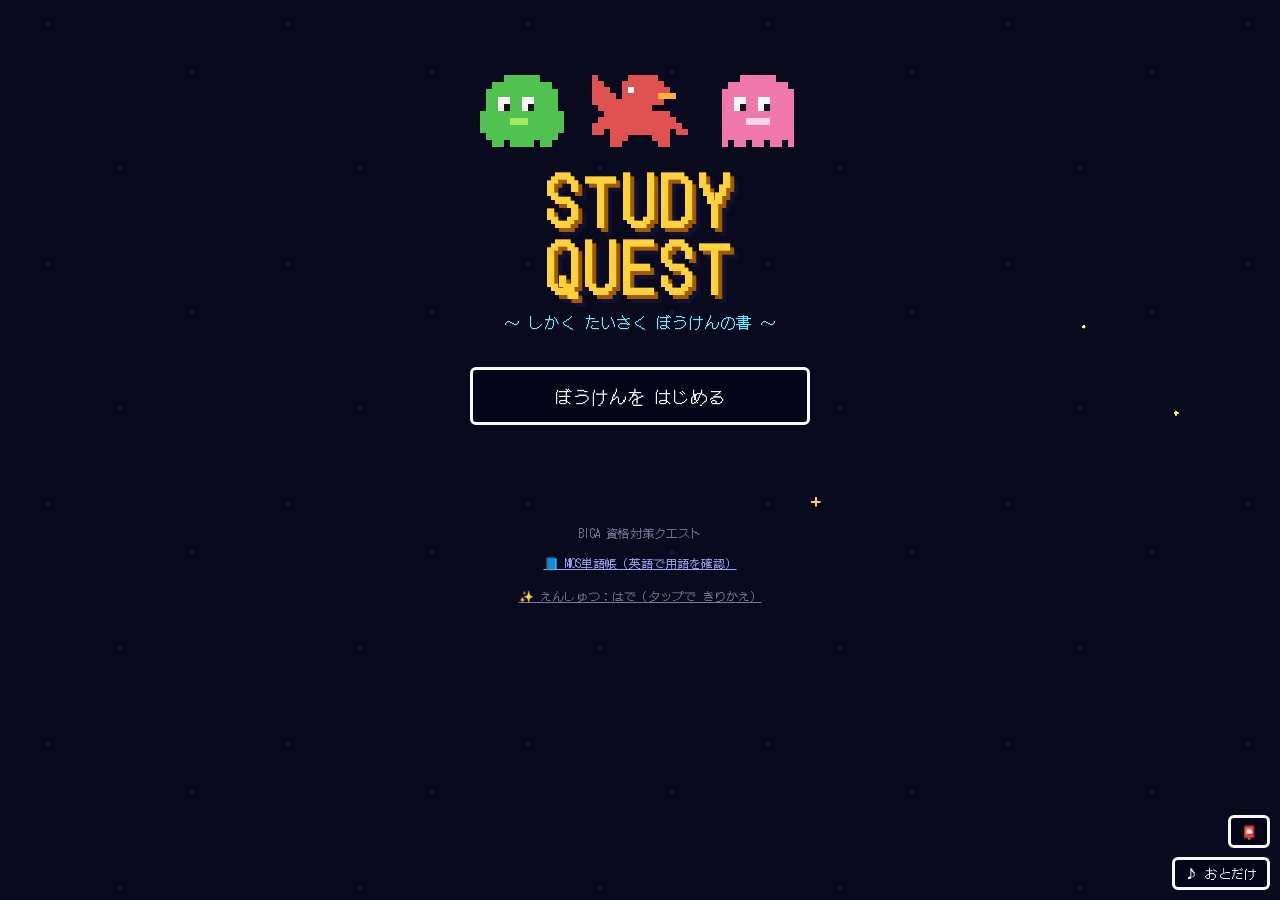
==== commit 0eed5372: "文字の読みやすさ：文節で折り返す・まめちしき/かいせつを別のわくに・キー操作をキーの形で - js/jptext.js：文節の切れ目に <wbr> を入れ、.jp（keep-all）で ことばの途中で" ====
--- a/index.html
+++ b/index.html
@@ -431,6 +431,7 @@
 <div id="toast"></div>
 
 <script src="js/config.js?v=3.2.0"></script>
+<script src="js/jptext.js?v=3.2.0"></script>
 <script src="js/sprites.js?v=3.2.0"></script>
 <script src="js/avatar.js?v=3.2.0"></script>
 <script src="js/items.js?v=3.2.0"></script>
--- a/css/style.css
+++ b/css/style.css
@@ -1027,3 +1027,24 @@
   .gfx-stage { width: 150px; height: 150px; }
   .gfx-icon { width: 100px; height: 100px; }
 }
+
+/* ===== 読みやすい日本語の折り返し（js/jptext.js が ことばの切れ目に <wbr> を入れる） ===== */
+.jp { word-break: keep-all; overflow-wrap: anywhere; line-break: strict; }
+#battle-msg { line-height: 1.65; }
+#battle-msg .msg-nl { display: none; }
+#battle-msg .msg-tip { margin-top: 8px; padding: 6px 10px 7px; border-left: 4px solid #6ee7ff; background: rgba(110, 231, 255, .08); line-height: 1.75; }
+#battle-msg .msg-tip-miss { border-left-color: #ffd23b; background: rgba(255, 210, 59, .08); }
+#battle-msg .msg-label { display: block; font-size: 0; line-height: 1; margin-bottom: 4px; }
+#battle-msg .msg-label::before { content: "📘 まめちしき"; font-size: 13px; color: #6ee7ff; letter-spacing: 1px; }
+#battle-msg .msg-tip-miss .msg-label::before { content: "📖 かいせつ"; color: #ffd23b; }
+#battle-msg .msg-answer { color: #6ef08c; margin-top: 4px; }
+#battle-msg .msg-note { font-size: .88em; color: #ffd23b; margin-top: 4px; }
+kbd.key { display: inline-block; padding: 0 5px; margin: 0 2px; border: 1px solid #9fb0d0; border-bottom-width: 3px; border-radius: 3px;
+  background: #1d2133; color: #fff; font: inherit; font-size: .92em; line-height: 1.35; white-space: nowrap; vertical-align: 1px; }
+.card-text.jp { line-height: 1.75; }
+.jp .nobr { white-space: nowrap; }
+@media (max-width: 480px) {
+  #battle-msg { line-height: 1.55; }
+  #battle-msg .msg-tip { margin-top: 6px; padding: 4px 8px 5px; line-height: 1.6; }
+  #battle-msg .msg-label { margin-bottom: 2px; }
+}
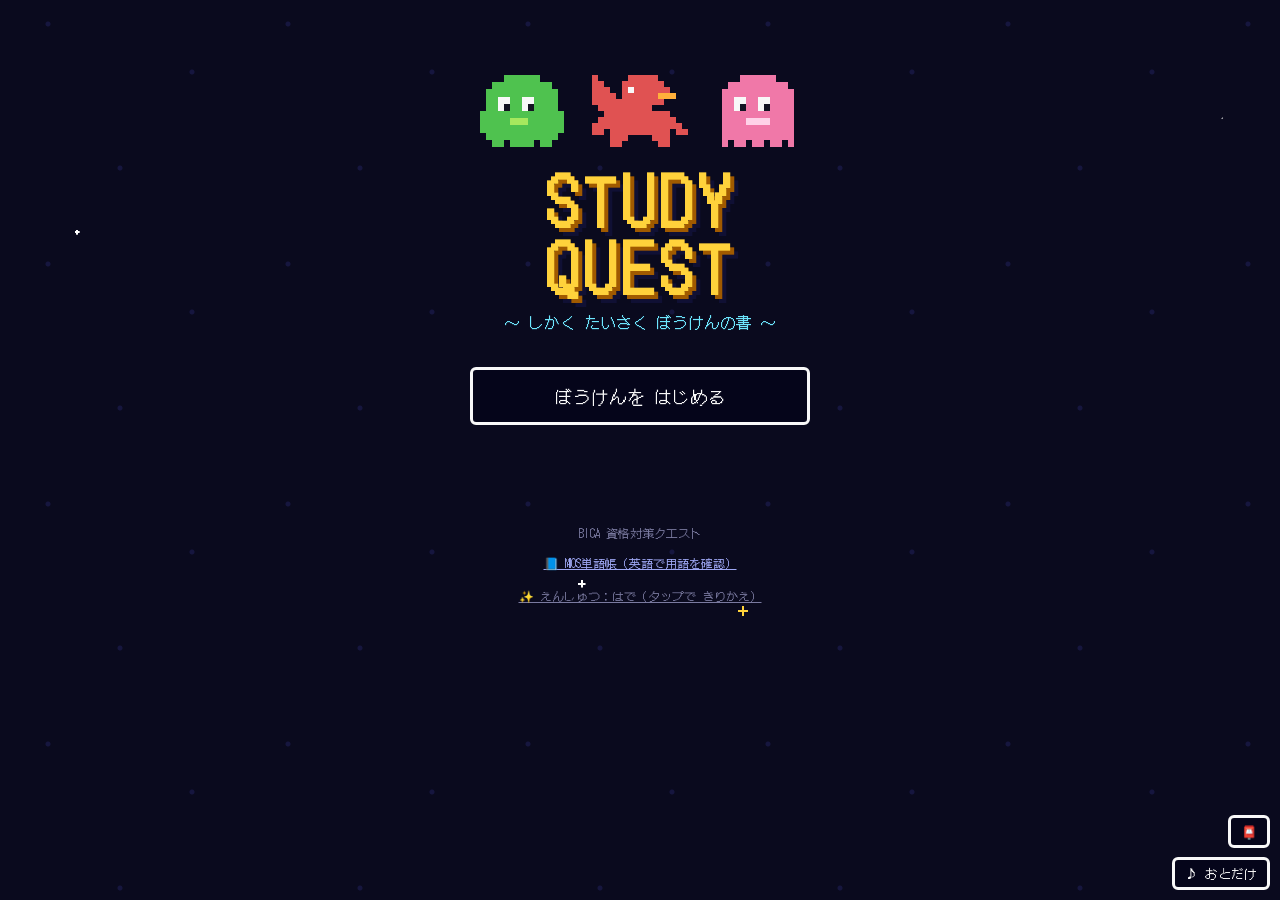
==== commit 8c2c1146: "UIの見なおし：戦闘画面を読みやすく・お知らせは こたえたあとに下へ・スマホは解説まで自動で もどる - PC の ふつうの問題：横はば 900px、問題文 18px・選択肢 17px、モンスターも大" ====
--- a/index.html
+++ b/index.html
@@ -6,8 +6,8 @@
 <title>STUDY QUEST - しかくたいさくぼうけんの書</title>
 <link rel="preconnect" href="https://fonts.googleapis.com">
 <link href="https://fonts.googleapis.com/css2?family=DotGothic16&display=swap" rel="stylesheet">
-<link rel="stylesheet" href="css/style.css?v=3.2.0">
-<link rel="stylesheet" href="css/juice.css?v=3.2.0">
+<link rel="stylesheet" href="css/style.css?v=3.2.1">
+<link rel="stylesheet" href="css/juice.css?v=3.2.1">
 </head>
 <body>
 
@@ -430,36 +430,36 @@
 <button class="btn btn-small" id="btn-mute" title="おとの きりかえ（おとだけ → おんがくも → けす）">♪ おとだけ</button>
 <div id="toast"></div>
 
-<script src="js/config.js?v=3.2.0"></script>
-<script src="js/jptext.js?v=3.2.0"></script>
-<script src="js/sprites.js?v=3.2.0"></script>
-<script src="js/avatar.js?v=3.2.0"></script>
-<script src="js/items.js?v=3.2.0"></script>
-<script src="js/gacha.js?v=3.2.0"></script>
-<script src="js/gacha_fx.js?v=3.2.0"></script>
-<script src="js/sound.js?v=3.2.0"></script>
-<script src="js/juice.js?v=3.2.0"></script>
-<script src="js/fx.js?v=3.2.0"></script>
-<script src="js/backgrounds.js?v=3.2.0"></script>
-<script src="js/bestiary.js?v=3.2.0"></script>
-<script src="js/bestiary_notes.js?v=3.2.0"></script>
-<script src="js/countdown.js?v=3.2.0"></script>
-<script src="js/srs.js?v=3.2.0"></script>
-<script src="js/api.js?v=3.2.0"></script>
-<script src="js/questions_excel.js?v=3.2.0"></script>
-<script src="js/questions_word.js?v=3.2.0"></script>
-<script src="js/questions_excel_expert.js?v=3.2.0"></script>
-<script src="js/questions_excel_practical.js?v=3.2.0"></script>
+<script src="js/config.js?v=3.2.1"></script>
+<script src="js/jptext.js?v=3.2.1"></script>
+<script src="js/sprites.js?v=3.2.1"></script>
+<script src="js/avatar.js?v=3.2.1"></script>
+<script src="js/items.js?v=3.2.1"></script>
+<script src="js/gacha.js?v=3.2.1"></script>
+<script src="js/gacha_fx.js?v=3.2.1"></script>
+<script src="js/sound.js?v=3.2.1"></script>
+<script src="js/juice.js?v=3.2.1"></script>
+<script src="js/fx.js?v=3.2.1"></script>
+<script src="js/backgrounds.js?v=3.2.1"></script>
+<script src="js/bestiary.js?v=3.2.1"></script>
+<script src="js/bestiary_notes.js?v=3.2.1"></script>
+<script src="js/countdown.js?v=3.2.1"></script>
+<script src="js/srs.js?v=3.2.1"></script>
+<script src="js/api.js?v=3.2.1"></script>
+<script src="js/questions_excel.js?v=3.2.1"></script>
+<script src="js/questions_word.js?v=3.2.1"></script>
+<script src="js/questions_excel_expert.js?v=3.2.1"></script>
+<script src="js/questions_excel_practical.js?v=3.2.1"></script>
 <!-- IPA 基本情報の問題（科目A・科目B）。courses.js より前に読み込む -->
-<script src="js/questions_ipa_fe_a.js?v=3.2.0"></script>
-<script src="js/questions_ipa_fe_b.js?v=3.2.0"></script>
-<script src="js/courses.js?v=3.2.0"></script>
-<script src="js/ribbonMockups.js?v=3.2.0"></script>
-<script src="js/streak.js?v=3.2.0"></script>
-<script src="js/achievements.js?v=3.2.0"></script>
-<script src="js/missions.js?v=3.2.0"></script>
-<script src="js/treasure.js?v=3.2.0"></script>
-<script src="js/practical.js?v=3.2.0"></script>
-<script src="js/game.js?v=3.2.0"></script>
+<script src="js/questions_ipa_fe_a.js?v=3.2.1"></script>
+<script src="js/questions_ipa_fe_b.js?v=3.2.1"></script>
+<script src="js/courses.js?v=3.2.1"></script>
+<script src="js/ribbonMockups.js?v=3.2.1"></script>
+<script src="js/streak.js?v=3.2.1"></script>
+<script src="js/achievements.js?v=3.2.1"></script>
+<script src="js/missions.js?v=3.2.1"></script>
+<script src="js/treasure.js?v=3.2.1"></script>
+<script src="js/practical.js?v=3.2.1"></script>
+<script src="js/game.js?v=3.2.1"></script>
 </body>
 </html>
--- a/css/style.css
+++ b/css/style.css
@@ -1048,3 +1048,115 @@
   #battle-msg .msg-tip { margin-top: 6px; padding: 4px 8px 5px; line-height: 1.6; }
   #battle-msg .msg-label { margin-bottom: 2px; }
 }
+
+
+/* =========================================================
+ * UI の見なおし（v3.2.1）
+ *  - PC の戦闘画面を大きく（問題文・選択肢の文字、モンスター）
+ *  - 解説が出ても選択肢が動かないよう、ふきだしの高さを先にとっておく（PC の ふつうの問題）
+ *  - 「すすむ」を大きく・ふきだしの中に置く（ふきだし全体を押しても すすむ）
+ *  - キーボードのフォーカス・タップしやすさ・小さい文字・ロック中の表示
+ * ======================================================= */
+
+/* ---------- 「すすむ」 ---------- */
+#screen-battle .btn-continue {
+  position: static;
+  display: block;
+  width: auto;
+  margin: 6px 0 0 auto;
+  padding: 6px 10px;
+  font-size: 16px;
+}
+.btn-continue:focus::before { content: none; }   /* 「▶ ▼ すすむ」と矢印が2つ並ばないように */
+#screen-battle .msg-window { padding-bottom: 10px; }
+@media (hover: hover) and (pointer: fine) {
+  #screen-battle .btn-continue::after { content: "  Enter"; font-size: 12px; color: #9a9ac0; }
+}
+
+/* ---------- キーボードのフォーカスを はっきり見せる ---------- */
+.btn:focus-visible, .choice:focus-visible, .item-cell:focus-visible, .set-row:focus-visible,
+.bestiary-card:focus-visible, .equip-slot:focus-visible, .job-card:focus-visible {
+  outline: 3px solid var(--accent);
+  outline-offset: 2px;
+}
+#screen-battle .btn-continue:focus-visible { outline: none; }   /* いつもフォーカスが当たるので、わくは出さない（点滅で分かる） */
+
+/* ---------- 小さい文字を読みやすく ---------- */
+.menu-lock { font-size: 12px; }
+.menu-btn .menu-record { font-size: 12px; }
+#screen-battle .meter-label { font-size: 11px; }
+.battle-source { font-size: 12px; }
+.mastery-label { font-size: 12px; }
+#screen-battle .nametag { font-size: 12px; }
+@media (max-width: 600px) {
+  #screen-battle .nametag { font-size: 11px; }
+  #screen-battle .meter-label { font-size: 10px; }
+}
+
+/* ---------- ロック中：うすくするのは絵と名前だけ。「どうすれば ひらくか」は読める濃さで出す ---------- */
+.menu-btn.locked { opacity: 1; border-color: #55557a; color: #8a8aa8; }
+.menu-btn.locked .menu-icon { opacity: .5; filter: grayscale(1); }
+.menu-btn.locked .menu-lock { color: #c8c8e8; }
+.quest-card.locked { opacity: 1; filter: none; border-color: #55557a; }
+.quest-card.locked canvas { opacity: .5; filter: grayscale(1); }
+.quest-card.locked .quest-name { color: #8a8aa8; }
+.quest-card.locked .quest-desc { color: #c8c8e8; }
+.quest-card.locked .quest-stars { opacity: .4; }
+
+/* ---------- リザルト：レベルアップの わくは 点滅させない（読みにくいため） ---------- */
+.levelup { animation: none; }
+
+/* ---------- アバター・しょくぎょう：「けってい」は いつも画面の下に見えるようにする（長い画面を最後まで送らなくてよい） ---------- */
+#avatar-done {
+  position: sticky;
+  bottom: 10px;
+  z-index: 5;
+  box-shadow: 0 0 0 4px var(--bg), 0 -6px 12px 4px var(--bg);
+}
+
+@media (max-width: 900px) {
+  /* せまい画面では、右下の 📮・♪ のボタンを よける */
+  #avatar-done { width: calc(100% - 120px); margin-left: 0; font-size: 16px; white-space: nowrap; }
+}
+
+/* ---------- 指で押す端末：小さいボタンを押しやすく ---------- */
+@media (pointer: coarse) {
+  .btn-small, .btn-back { min-height: 44px; padding: 8px 12px; }
+  .avatar-arrow { min-height: 44px; }
+  .quest-reco-btn { min-height: 40px; padding: 6px 14px; }
+  #screen-battle .btn-continue { min-height: 44px; padding: 8px 12px; }
+  .title-fx-toggle, .title-vocab-link { padding: 10px 6px; font-size: 13px; }
+  #btn-feedback { bottom: 62px; }   /* ♪ のボタンが高くなったぶん、上へ ずらす */
+}
+
+/* ---------- PC：戦闘画面を大きく ---------- */
+@media (min-width: 900px) {
+  .in-battle #app { max-width: 900px; }
+  .in-battle.wide-battle #app { max-width: 1240px; }
+  #screen-battle .battle-hud { font-size: 15px; }
+  #screen-battle .battle-xp { font-size: 13px; }
+
+  /* ふつうの問題（図・表・プログラムの無い戦闘） */
+  .in-battle:not(.wide-battle) #screen-battle #battle-msg { font-size: 18px; }
+  .in-battle:not(.wide-battle) #screen-battle .choice { font-size: 17px; padding: 12px 14px; }
+  .in-battle:not(.wide-battle) #screen-battle .battle-head:not(:has(.hotspot-mode)) { grid-template-columns: 300px minmax(0, 1fr); }
+  .in-battle:not(.wide-battle) #screen-battle .battle-stage:not(.hotspot-mode) { height: 200px; }
+  .in-battle:not(.wide-battle) #screen-battle #enemy-canvas { height: 112px; }
+  .in-battle:not(.wide-battle) #screen-battle #battle-avatar { height: 72px; }
+  .in-battle:not(.wide-battle) #screen-battle .nametag { font-size: 14px; margin-top: 4px; padding: 0 10px; }
+  .in-battle:not(.wide-battle) #screen-battle .quick-bar,
+  .in-battle:not(.wide-battle) #screen-battle .special-gauge { height: 20px; }
+  .in-battle:not(.wide-battle) #screen-battle .meter-label { font-size: 12px; line-height: 16px; }
+  /* 解説が出たときに ふきだしが のびて選択肢が下へ動かないよう、先に高さを とっておく */
+  .in-battle:not(.wide-battle) #screen-battle .battle-head:not(:has(.hotspot-mode)) .msg-window { min-height: 300px; }
+  .in-battle:not(.wide-battle) #screen-battle .msg-window::before { top: 60px; }
+
+  /* 図・表・プログラムのある戦闘：1行が長くなりすぎないようにし、モンスターは小さくして 下の図・プログラムを広く */
+  .in-battle.wide-battle #screen-battle #battle-msg { font-size: 16px; max-width: 54em; }
+  .in-battle.wide-battle #screen-battle .choice { font-size: 15px; }
+  /* 図などの無い問題のときは、ふきだしと選択肢を同じ はばに そろえて せまくする（画面問題は絵が大きいので そのまま） */
+  .in-battle.wide-battle #screen-battle:has(.battle-body.no-side):not(:has(.hotspot-mode)) :is(.battle-head, .battle-body) { max-width: 900px; }
+  .in-battle.wide-battle #screen-battle .battle-stage:not(.hotspot-mode) { height: 124px; }
+  .in-battle.wide-battle #screen-battle #enemy-canvas { height: 68px; }
+  .in-battle.wide-battle #screen-battle #battle-avatar { height: 46px; }
+}
--- a/css/juice.css
+++ b/css/juice.css
@@ -90,11 +90,19 @@
   overflow-wrap: anywhere;
   animation: jzBannerIn .35s cubic-bezier(.2, 1.5, .4, 1) both;
 }
-/* バトル中は、右上のハート（のこりの いのち）と問題数を隠さないよう、左に寄せて細くする */
+/* バトル中は、上の HUD（にげる・クエスト名・レベル・問題数・ハート）と問題文を隠さないよう、画面の下に出す。
+ * 出すのは こたえたあとだけ（js の Juice.holdBanners）。右下の 📮・♪ のボタンは よける */
 body:has(#screen-battle.active) .jz-banner {
-  margin-left: max(8px, calc(50vw - 312px));
-  max-width: min(calc(100vw - 112px), 430px);
+  top: auto; bottom: 12px;
+  max-width: min(calc(100vw - 240px), 520px);
   padding: 4px 12px;
+  animation-name: jzBannerInUp;
+}
+body:has(#screen-battle.active) .jz-banner.out { animation-name: jzBannerOutDown; }
+@keyframes jzBannerInUp    { from { transform: translateY(160%); } to { transform: translateY(0); } }
+@keyframes jzBannerOutDown { from { transform: translateY(0); opacity: 1; } to { transform: translateY(160%); opacity: 0; } }
+@media (max-width: 600px) {
+  body:has(#screen-battle.active) .jz-banner { margin-left: 8px; max-width: calc(100vw - 124px); }
 }
 body:has(#screen-battle.active) .jz-banner-icon { font-size: 20px; }
 body:has(#screen-battle.active) .jz-banner-head { font-size: 11px; }
@@ -479,6 +487,7 @@
   #result-big-num { font-size: 36px; }
   .fx-cutin { height: 72px; margin-top: -36px; }
   .jz-banner { top: 8px; padding: 6px 12px; }
+  body:has(#screen-battle.active) .jz-banner { top: auto; }
 }
 
 /* =========================================================
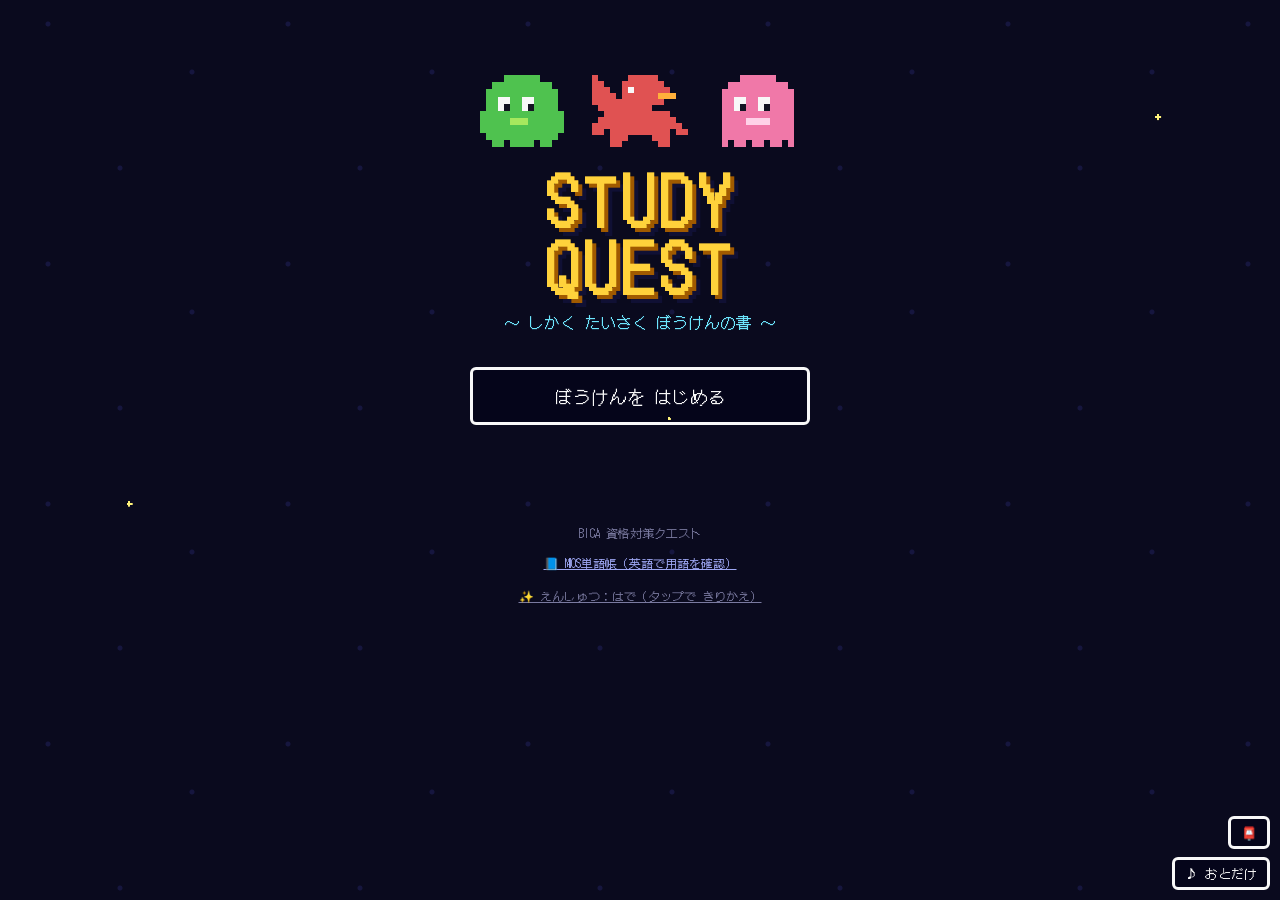
==== commit 5c57882e: "UIの見なおし その2：メニューは あそぶ入口を上に大きく・リザルトを PC の1画面に・右下のボタンを まとめる - メニュー：科目・ふっかつの ほこら などの入口を プレイヤーのすぐ下に大きく（絵" ====
--- a/index.html
+++ b/index.html
@@ -6,8 +6,8 @@
 <title>STUDY QUEST - しかくたいさくぼうけんの書</title>
 <link rel="preconnect" href="https://fonts.googleapis.com">
 <link href="https://fonts.googleapis.com/css2?family=DotGothic16&display=swap" rel="stylesheet">
-<link rel="stylesheet" href="css/style.css?v=3.2.1">
-<link rel="stylesheet" href="css/juice.css?v=3.2.1">
+<link rel="stylesheet" href="css/style.css?v=3.2.2">
+<link rel="stylesheet" href="css/juice.css?v=3.2.2">
 </head>
 <body>
 
@@ -77,6 +77,44 @@
       <div class="xptext" id="menu-xptext"></div>
     </div>
 
+    <div class="menu-grid" id="menu-grid">
+      <!-- 科目のボタン（エクセルの とう・ワードの しろ 等）は js/courses.js の定義から game.js が作る -->
+      <button class="btn menu-btn" id="menu-review">
+        <span class="menu-icon">⛩️</span>ふっかつの ほこら
+        <span class="badge hidden" id="menu-review-badge"></span>
+      </button>
+      <button class="btn menu-btn" id="menu-final">
+        <span class="menu-icon">🌋</span>まおうの しろ
+        <span class="menu-lock" id="menu-final-lock"></span>
+      </button>
+      <button class="btn menu-btn" id="menu-expert">
+        <span class="menu-icon">🗝️</span>エキスパートの おくち
+        <span class="menu-lock" id="menu-expert-lock"></span>
+      </button>
+      <button class="btn menu-btn" id="menu-endless">
+        <span class="menu-icon">🌀</span>むげんの めいきゅう
+        <span class="menu-lock" id="menu-endless-lock"></span>
+      </button>
+      <button class="btn menu-btn" id="menu-exam">
+        <span class="menu-icon">📝</span>もぎ けんてい
+      </button>
+      <button class="btn menu-btn" id="menu-practical">
+        <span class="menu-icon">🛠️</span>じっせん どうじょう
+      </button>
+      <button class="btn menu-btn" id="menu-avatar">
+        <span class="menu-icon">🧑‍💻</span>アバター・しょくぎょう
+      </button>
+      <button class="btn menu-btn" id="menu-gacha">
+        <span class="menu-icon">🎰</span>まなびガチャ
+      </button>
+      <button class="btn menu-btn" id="menu-ranking">
+        <span class="menu-icon">👑</span>ランキング
+      </button>
+      <button class="btn menu-btn" id="menu-status">
+        <span class="menu-icon">📜</span>ぼうけんの しょ
+      </button>
+    </div>
+
     <div class="window missions-box hidden" id="menu-missions">
       <div class="window-title">📋 きょうの ミッション</div>
       <div id="missions-list"></div>
@@ -94,43 +132,8 @@
       </div>
     </div>
 
-    <div class="menu-grid" id="menu-grid">
-      <!-- 科目のボタン（エクセルの とう・ワードの しろ 等）は js/courses.js の定義から game.js が作る -->
-      <button class="btn menu-btn" id="menu-review">
-        <span class="menu-icon">⛩️</span>ふっかつの ほこら
-        <span class="badge hidden" id="menu-review-badge"></span>
-      </button>
-      <button class="btn menu-btn" id="menu-final">
-        <span class="menu-icon">🌋</span>まおうの しろ
-        <span class="menu-lock" id="menu-final-lock"></span>
-      </button>
-      <button class="btn menu-btn" id="menu-expert">
-        <span class="menu-icon">🗝️</span>エキスパートの おくち
-        <span class="menu-lock" id="menu-expert-lock"></span>
-      </button>
-      <button class="btn menu-btn" id="menu-endless">
-        <span class="menu-icon">🌀</span>むげんの めいきゅう
-        <span class="menu-lock" id="menu-endless-lock"></span>
-      </button>
-      <button class="btn menu-btn" id="menu-exam">
-        <span class="menu-icon">📝</span>もぎ けんてい
-      </button>
-      <button class="btn menu-btn" id="menu-practical">
-        <span class="menu-icon">🛠️</span>じっせん どうじょう
-      </button>
-      <button class="btn menu-btn" id="menu-avatar">
-        <span class="menu-icon">🧑‍💻</span>アバター・しょくぎょう
-      </button>
-      <button class="btn menu-btn" id="menu-gacha">
-        <span class="menu-icon">🎰</span>まなびガチャ
-      </button>
-      <button class="btn menu-btn" id="menu-ranking">
-        <span class="menu-icon">👑</span>ランキング
-      </button>
-      <button class="btn menu-btn" id="menu-status">
-        <span class="menu-icon">📜</span>ぼうけんの しょ
-      </button>
-    </div>
+    <!-- あそぶ場所ではないもの（アバター・ガチャ・ランキング・ぼうけんの しょ）。小さいボタンで下にまとめる（game.js の MENU_SUB） -->
+    <div class="menu-sub" id="menu-sub"></div>
     <p class="menu-hint">「ふっかつのほこら」では わすれかけた もんだいと まちがえた もんだいを 復習できるぞ！</p>
   </div>
 
@@ -426,40 +429,43 @@
   </div>
 </div>
 
-<button class="btn btn-small" id="btn-feedback" title="ご意見箱">📮</button>
-<button class="btn btn-small" id="btn-mute" title="おとの きりかえ（おとだけ → おんがくも → けす）">♪ おとだけ</button>
+<!-- 右下の ボタン。PC は たてに、せまい画面は よこに並べる（選択肢に かぶる高さを へらす） -->
+<div id="corner-btns">
+  <button class="btn btn-small" id="btn-feedback" title="ご意見箱">📮</button>
+  <button class="btn btn-small" id="btn-mute" title="おとの きりかえ（おとだけ → おんがくも → けす）">♪ おとだけ</button>
+</div>
 <div id="toast"></div>
 
-<script src="js/config.js?v=3.2.1"></script>
-<script src="js/jptext.js?v=3.2.1"></script>
-<script src="js/sprites.js?v=3.2.1"></script>
-<script src="js/avatar.js?v=3.2.1"></script>
-<script src="js/items.js?v=3.2.1"></script>
-<script src="js/gacha.js?v=3.2.1"></script>
-<script src="js/gacha_fx.js?v=3.2.1"></script>
-<script src="js/sound.js?v=3.2.1"></script>
-<script src="js/juice.js?v=3.2.1"></script>
-<script src="js/fx.js?v=3.2.1"></script>
-<script src="js/backgrounds.js?v=3.2.1"></script>
-<script src="js/bestiary.js?v=3.2.1"></script>
-<script src="js/bestiary_notes.js?v=3.2.1"></script>
-<script src="js/countdown.js?v=3.2.1"></script>
-<script src="js/srs.js?v=3.2.1"></script>
-<script src="js/api.js?v=3.2.1"></script>
-<script src="js/questions_excel.js?v=3.2.1"></script>
-<script src="js/questions_word.js?v=3.2.1"></script>
-<script src="js/questions_excel_expert.js?v=3.2.1"></script>
-<script src="js/questions_excel_practical.js?v=3.2.1"></script>
+<script src="js/config.js?v=3.2.2"></script>
+<script src="js/jptext.js?v=3.2.2"></script>
+<script src="js/sprites.js?v=3.2.2"></script>
+<script src="js/avatar.js?v=3.2.2"></script>
+<script src="js/items.js?v=3.2.2"></script>
+<script src="js/gacha.js?v=3.2.2"></script>
+<script src="js/gacha_fx.js?v=3.2.2"></script>
+<script src="js/sound.js?v=3.2.2"></script>
+<script src="js/juice.js?v=3.2.2"></script>
+<script src="js/fx.js?v=3.2.2"></script>
+<script src="js/backgrounds.js?v=3.2.2"></script>
+<script src="js/bestiary.js?v=3.2.2"></script>
+<script src="js/bestiary_notes.js?v=3.2.2"></script>
+<script src="js/countdown.js?v=3.2.2"></script>
+<script src="js/srs.js?v=3.2.2"></script>
+<script src="js/api.js?v=3.2.2"></script>
+<script src="js/questions_excel.js?v=3.2.2"></script>
+<script src="js/questions_word.js?v=3.2.2"></script>
+<script src="js/questions_excel_expert.js?v=3.2.2"></script>
+<script src="js/questions_excel_practical.js?v=3.2.2"></script>
 <!-- IPA 基本情報の問題（科目A・科目B）。courses.js より前に読み込む -->
-<script src="js/questions_ipa_fe_a.js?v=3.2.1"></script>
-<script src="js/questions_ipa_fe_b.js?v=3.2.1"></script>
-<script src="js/courses.js?v=3.2.1"></script>
-<script src="js/ribbonMockups.js?v=3.2.1"></script>
-<script src="js/streak.js?v=3.2.1"></script>
-<script src="js/achievements.js?v=3.2.1"></script>
-<script src="js/missions.js?v=3.2.1"></script>
-<script src="js/treasure.js?v=3.2.1"></script>
-<script src="js/practical.js?v=3.2.1"></script>
-<script src="js/game.js?v=3.2.1"></script>
+<script src="js/questions_ipa_fe_a.js?v=3.2.2"></script>
+<script src="js/questions_ipa_fe_b.js?v=3.2.2"></script>
+<script src="js/courses.js?v=3.2.2"></script>
+<script src="js/ribbonMockups.js?v=3.2.2"></script>
+<script src="js/streak.js?v=3.2.2"></script>
+<script src="js/achievements.js?v=3.2.2"></script>
+<script src="js/missions.js?v=3.2.2"></script>
+<script src="js/treasure.js?v=3.2.2"></script>
+<script src="js/practical.js?v=3.2.2"></script>
+<script src="js/game.js?v=3.2.2"></script>
 </body>
 </html>
--- a/css/style.css
+++ b/css/style.css
@@ -1160,3 +1160,69 @@
   .in-battle.wide-battle #screen-battle #enemy-canvas { height: 68px; }
   .in-battle.wide-battle #screen-battle #battle-avatar { height: 46px; }
 }
+
+
+/* =========================================================
+ * UI の見なおし その2（v3.2.2）：メニュー・リザルト・右下のボタン
+ * ======================================================= */
+
+/* ---------- メニュー：あそぶ入口を上に大きく、そのほかは下に小さく ----------
+ * ボタンは「絵｜なまえ（と ひとこと）」の よこ並びにして、高さを へらす（PC の1画面に 入口が ぜんぶ見える） */
+.menu-grid { margin: 14px 0; }
+.menu-grid .menu-btn {
+  display: grid;
+  grid-template-columns: auto minmax(0, 1fr);
+  column-gap: 12px;
+  align-items: center;
+  align-content: center;
+  padding: 12px 14px;
+  min-height: 64px;
+  font-size: 17px;
+}
+.menu-grid .menu-btn.hidden { display: none; }
+.menu-grid .menu-icon { margin: 0; font-size: 28px; line-height: 1.2; }
+.menu-grid .menu-lock, .menu-grid .menu-record { grid-column: 2; margin-top: 0; line-height: 1.4; }
+/* 科目（クエストの入口）は いちばん目立たせる */
+.menu-grid .menu-subject { min-height: 76px; font-size: 19px; border-color: var(--key); background: #14143a; }
+.menu-grid .menu-subject .menu-icon { font-size: 34px; }
+.menu-sub { display: grid; grid-template-columns: repeat(4, minmax(0, 1fr)); gap: 8px; margin: 14px 0 0; }
+.menu-sub .menu-btn { padding: 8px 6px; font-size: 13px; text-align: center; line-height: 1.4; border-width: 2px; border-color: #8a8ab0; }
+.menu-sub .menu-btn:hover, .menu-sub .menu-btn:focus { border-color: var(--key); }
+.menu-sub .menu-icon { font-size: 20px; margin-bottom: 2px; }
+.menu-sub .menu-btn:hover::before, .menu-sub .menu-btn:focus::before { content: none; }
+#screen-menu.active .menu-sub .menu-btn { animation-delay: .3s; }
+@media (max-width: 480px) {
+  .menu-grid .menu-btn { font-size: 15px; padding: 10px; column-gap: 8px; }
+  .menu-grid .menu-subject { font-size: 16px; }
+  .menu-grid .menu-icon { font-size: 24px; }
+  .menu-grid .menu-subject .menu-icon { font-size: 28px; }
+  .menu-sub { grid-template-columns: repeat(2, minmax(0, 1fr)); }
+  .menu-sub .menu-btn { display: flex; align-items: center; justify-content: center; gap: 6px; min-height: 44px; }
+  .menu-sub .menu-icon { display: inline; margin: 0; }
+}
+
+/* ---------- リザルト：PC の1画面に収める ---------- */
+@media (min-width: 600px) {
+  #screen-result .window.narrow { margin: 16px auto; max-width: 520px; padding: 10px 16px; }
+  #screen-result #result-title { margin-bottom: 2px; }
+  #screen-result .result-stars { font-size: 26px; }
+  #screen-result .levelup { padding: 4px 8px; margin: 6px 0; line-height: 1.5; }
+  /* たからばこ：絵｜ボタン・中身 の よこ並び */
+  #screen-result .chest-box { display: grid; grid-template-columns: auto minmax(0, 1fr); column-gap: 16px; align-items: center; padding: 8px 14px; margin: 8px 0; }
+  #screen-result .chest-box #chest-canvas { grid-row: 1 / span 3; margin: 0; }
+  #screen-result .chest-box > :not(canvas) { grid-column: 2; margin: 2px 0; }
+  /* 「マップに もどる」「もういちど」を よこに並べる */
+  #screen-result #result-next, #screen-result #result-retry {
+    display: inline-block; width: calc(50% - 6px); margin: 6px 0 0; padding: 11px 6px; font-size: 16px; text-align: center; vertical-align: top;
+  }
+  #screen-result #result-next.hidden, #screen-result #result-retry.hidden { display: none; }
+  #screen-result #result-next:has(+ #result-retry.hidden) { width: 100%; }
+}
+
+/* ---------- 右下のボタン（📮・♪）：PC は たて、せまい画面は よこに並べる ---------- */
+#corner-btns { position: fixed; right: 10px; bottom: 10px; z-index: 50; display: flex; flex-direction: column; align-items: flex-end; gap: 8px; }
+#corner-btns #btn-feedback, #corner-btns #btn-mute { position: static; }
+@media (max-width: 600px) {
+  #corner-btns { flex-direction: row; align-items: center; gap: 6px; right: 6px; bottom: 6px; }
+  .in-battle #app { padding-bottom: 72px; }   /* いちばん下の選択肢を、ボタンの上まで送れるように */
+}
--- a/css/juice.css
+++ b/css/juice.css
@@ -90,23 +90,25 @@
   overflow-wrap: anywhere;
   animation: jzBannerIn .35s cubic-bezier(.2, 1.5, .4, 1) both;
 }
-/* バトル中は、上の HUD（にげる・クエスト名・レベル・問題数・ハート）と問題文を隠さないよう、画面の下に出す。
+/* リザルトでも、題名（クエスト クリア！）を隠さないよう 同じく下に出す。
+ * バトル中は、上の HUD（にげる・クエスト名・レベル・問題数・ハート）と問題文を隠さないよう、画面の下に出す。
  * 出すのは こたえたあとだけ（js の Juice.holdBanners）。右下の 📮・♪ のボタンは よける */
-body:has(#screen-battle.active) .jz-banner {
+body:has(:is(#screen-battle, #screen-result).active) .jz-banner {
   top: auto; bottom: 12px;
   max-width: min(calc(100vw - 240px), 520px);
   padding: 4px 12px;
   animation-name: jzBannerInUp;
 }
-body:has(#screen-battle.active) .jz-banner.out { animation-name: jzBannerOutDown; }
+body:has(:is(#screen-battle, #screen-result).active) .jz-banner.out { animation-name: jzBannerOutDown; }
 @keyframes jzBannerInUp    { from { transform: translateY(160%); } to { transform: translateY(0); } }
 @keyframes jzBannerOutDown { from { transform: translateY(0); opacity: 1; } to { transform: translateY(160%); opacity: 0; } }
 @media (max-width: 600px) {
-  body:has(#screen-battle.active) .jz-banner { margin-left: 8px; max-width: calc(100vw - 124px); }
-}
-body:has(#screen-battle.active) .jz-banner-icon { font-size: 20px; }
-body:has(#screen-battle.active) .jz-banner-head { font-size: 11px; }
-body:has(#screen-battle.active) .jz-banner-body { font-size: 13px; }
+  /* せまい画面は 右下のボタンが よこ並びなので、その上に出す */
+  body:has(:is(#screen-battle, #screen-result).active) .jz-banner { bottom: 58px; max-width: calc(100vw - 16px); }
+}
+body:has(:is(#screen-battle, #screen-result).active) .jz-banner-icon { font-size: 20px; }
+body:has(:is(#screen-battle, #screen-result).active) .jz-banner-head { font-size: 11px; }
+body:has(:is(#screen-battle, #screen-result).active) .jz-banner-body { font-size: 13px; }
 .jz-banner.out { animation: jzBannerOut .3s steps(5) forwards; }
 @keyframes jzBannerIn  { from { transform: translateY(-160%); } to { transform: translateY(0); } }
 @keyframes jzBannerOut { from { transform: translateY(0); opacity: 1; } to { transform: translateY(-160%); opacity: 0; } }
@@ -487,7 +489,7 @@
   #result-big-num { font-size: 36px; }
   .fx-cutin { height: 72px; margin-top: -36px; }
   .jz-banner { top: 8px; padding: 6px 12px; }
-  body:has(#screen-battle.active) .jz-banner { top: auto; }
+  body:has(:is(#screen-battle, #screen-result).active) .jz-banner { top: auto; }
 }
 
 /* =========================================================
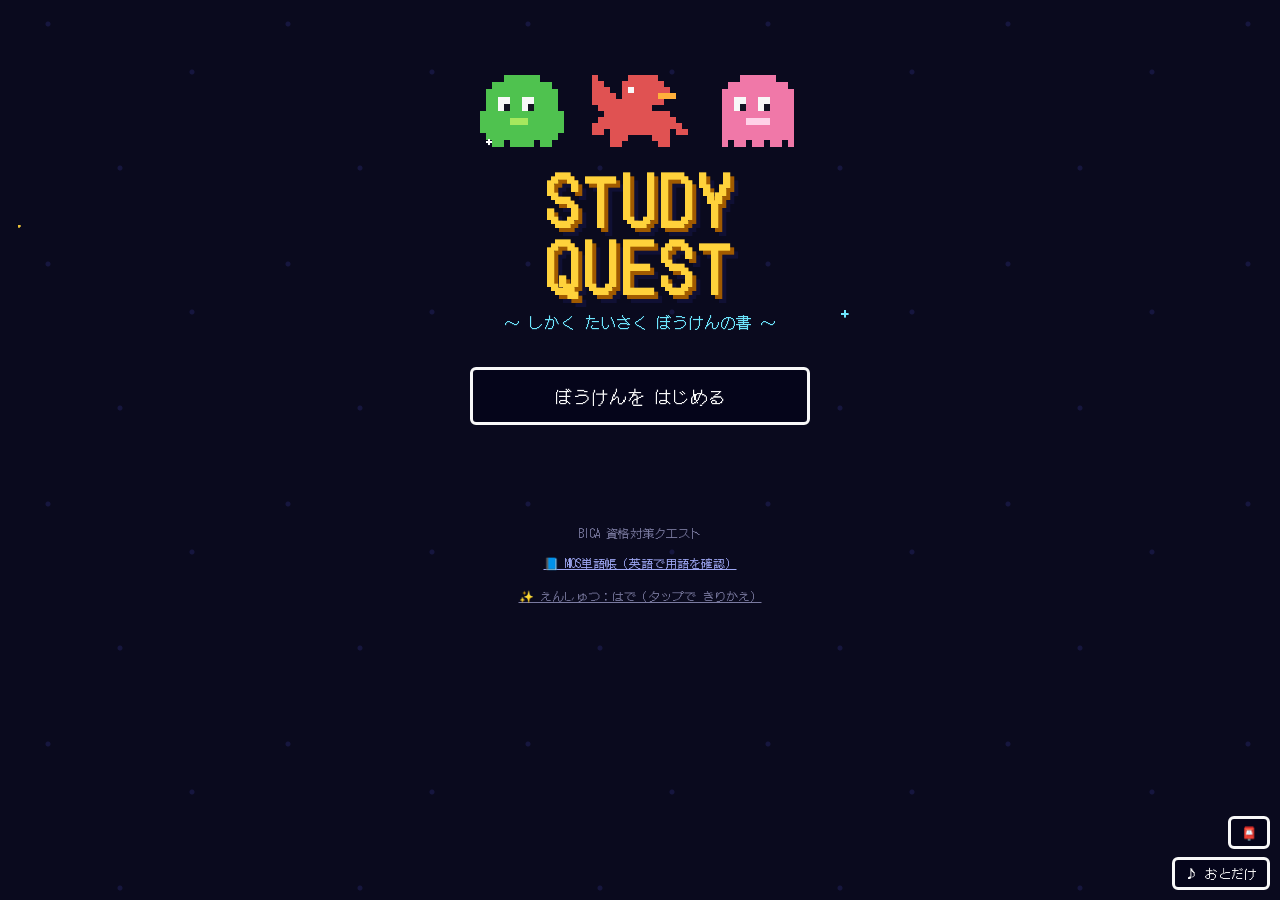
==== commit d6af4556: "メニュー：きょうの ミッション・試験日の ひとこと を、もとの場所（プレイヤーのすぐ下）にもどす ゲームに入りこむ だいじな要素なので、いちばん先に目に入る場所に のこす。 あそぶ入口の よこ並び（高" ====
--- a/index.html
+++ b/index.html
@@ -77,44 +77,6 @@
       <div class="xptext" id="menu-xptext"></div>
     </div>
 
-    <div class="menu-grid" id="menu-grid">
-      <!-- 科目のボタン（エクセルの とう・ワードの しろ 等）は js/courses.js の定義から game.js が作る -->
-      <button class="btn menu-btn" id="menu-review">
-        <span class="menu-icon">⛩️</span>ふっかつの ほこら
-        <span class="badge hidden" id="menu-review-badge"></span>
-      </button>
-      <button class="btn menu-btn" id="menu-final">
-        <span class="menu-icon">🌋</span>まおうの しろ
-        <span class="menu-lock" id="menu-final-lock"></span>
-      </button>
-      <button class="btn menu-btn" id="menu-expert">
-        <span class="menu-icon">🗝️</span>エキスパートの おくち
-        <span class="menu-lock" id="menu-expert-lock"></span>
-      </button>
-      <button class="btn menu-btn" id="menu-endless">
-        <span class="menu-icon">🌀</span>むげんの めいきゅう
-        <span class="menu-lock" id="menu-endless-lock"></span>
-      </button>
-      <button class="btn menu-btn" id="menu-exam">
-        <span class="menu-icon">📝</span>もぎ けんてい
-      </button>
-      <button class="btn menu-btn" id="menu-practical">
-        <span class="menu-icon">🛠️</span>じっせん どうじょう
-      </button>
-      <button class="btn menu-btn" id="menu-avatar">
-        <span class="menu-icon">🧑‍💻</span>アバター・しょくぎょう
-      </button>
-      <button class="btn menu-btn" id="menu-gacha">
-        <span class="menu-icon">🎰</span>まなびガチャ
-      </button>
-      <button class="btn menu-btn" id="menu-ranking">
-        <span class="menu-icon">👑</span>ランキング
-      </button>
-      <button class="btn menu-btn" id="menu-status">
-        <span class="menu-icon">📜</span>ぼうけんの しょ
-      </button>
-    </div>
-
     <div class="window missions-box hidden" id="menu-missions">
       <div class="window-title">📋 きょうの ミッション</div>
       <div id="missions-list"></div>
@@ -132,6 +94,43 @@
       </div>
     </div>
 
+    <div class="menu-grid" id="menu-grid">
+      <!-- 科目のボタン（エクセルの とう・ワードの しろ 等）は js/courses.js の定義から game.js が作る -->
+      <button class="btn menu-btn" id="menu-review">
+        <span class="menu-icon">⛩️</span>ふっかつの ほこら
+        <span class="badge hidden" id="menu-review-badge"></span>
+      </button>
+      <button class="btn menu-btn" id="menu-final">
+        <span class="menu-icon">🌋</span>まおうの しろ
+        <span class="menu-lock" id="menu-final-lock"></span>
+      </button>
+      <button class="btn menu-btn" id="menu-expert">
+        <span class="menu-icon">🗝️</span>エキスパートの おくち
+        <span class="menu-lock" id="menu-expert-lock"></span>
+      </button>
+      <button class="btn menu-btn" id="menu-endless">
+        <span class="menu-icon">🌀</span>むげんの めいきゅう
+        <span class="menu-lock" id="menu-endless-lock"></span>
+      </button>
+      <button class="btn menu-btn" id="menu-exam">
+        <span class="menu-icon">📝</span>もぎ けんてい
+      </button>
+      <button class="btn menu-btn" id="menu-practical">
+        <span class="menu-icon">🛠️</span>じっせん どうじょう
+      </button>
+      <button class="btn menu-btn" id="menu-avatar">
+        <span class="menu-icon">🧑‍💻</span>アバター・しょくぎょう
+      </button>
+      <button class="btn menu-btn" id="menu-gacha">
+        <span class="menu-icon">🎰</span>まなびガチャ
+      </button>
+      <button class="btn menu-btn" id="menu-ranking">
+        <span class="menu-icon">👑</span>ランキング
+      </button>
+      <button class="btn menu-btn" id="menu-status">
+        <span class="menu-icon">📜</span>ぼうけんの しょ
+      </button>
+    </div>
     <!-- あそぶ場所ではないもの（アバター・ガチャ・ランキング・ぼうけんの しょ）。小さいボタンで下にまとめる（game.js の MENU_SUB） -->
     <div class="menu-sub" id="menu-sub"></div>
     <p class="menu-hint">「ふっかつのほこら」では わすれかけた もんだいと まちがえた もんだいを 復習できるぞ！</p>
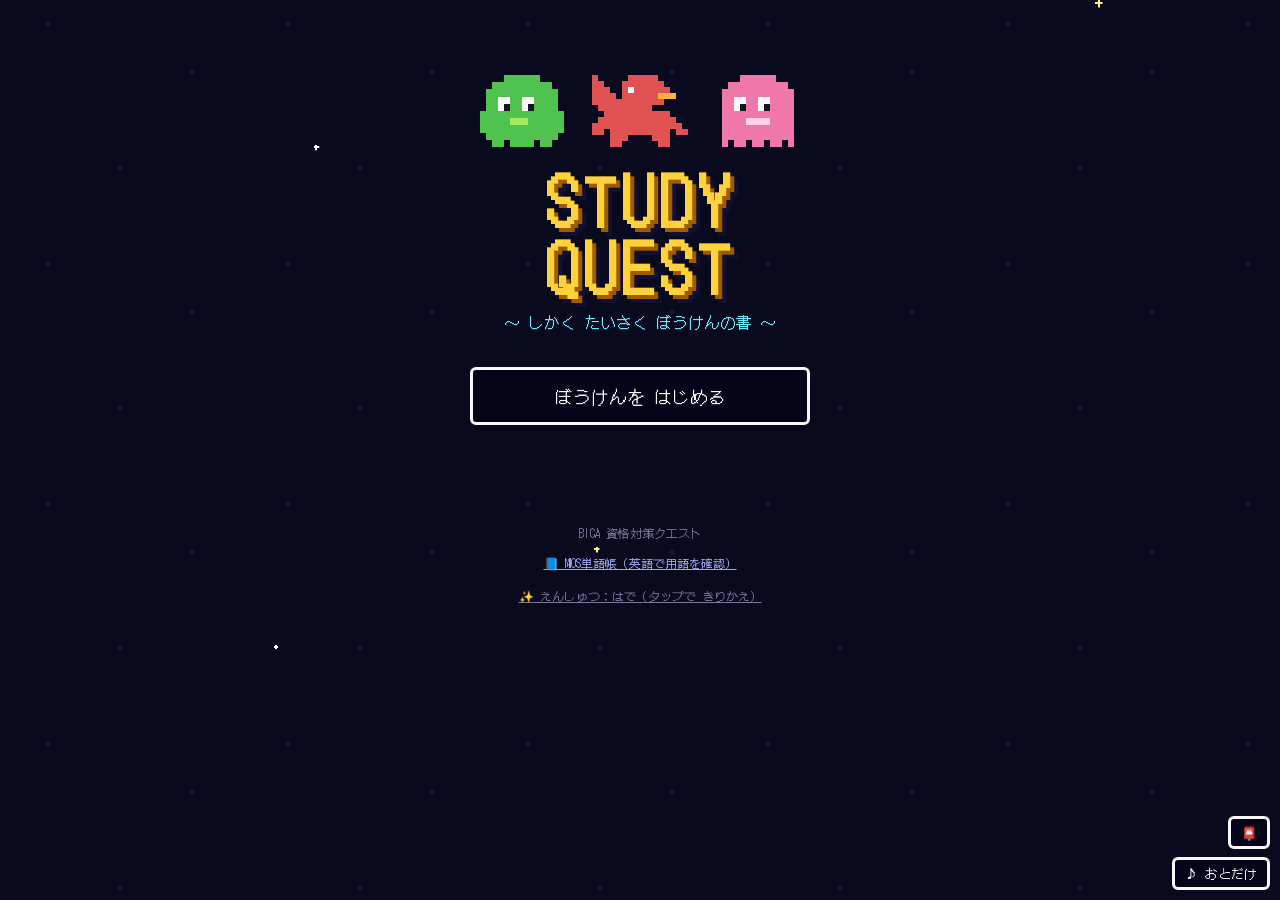
==== commit 40bb8d31: "UIの見なおし その3：読む文字は 16px を基本に・せまい画面の長い問題は 選択肢の上に問題文を もういちど - ドット文字は 14px 以下で漢字が つぶれるので、問題文・選択肢・長文・解説カー" ====
--- a/index.html
+++ b/index.html
@@ -6,8 +6,8 @@
 <title>STUDY QUEST - しかくたいさくぼうけんの書</title>
 <link rel="preconnect" href="https://fonts.googleapis.com">
 <link href="https://fonts.googleapis.com/css2?family=DotGothic16&display=swap" rel="stylesheet">
-<link rel="stylesheet" href="css/style.css?v=3.2.2">
-<link rel="stylesheet" href="css/juice.css?v=3.2.2">
+<link rel="stylesheet" href="css/style.css?v=3.2.3">
+<link rel="stylesheet" href="css/juice.css?v=3.2.3">
 </head>
 <body>
 
@@ -176,8 +176,8 @@
           <div class="combo-hud hidden" id="combo-hud"><span id="combo-num"></span><span class="combo-label">COMBO</span></div>
         </div>
         <div class="battle-meters">
-          <div class="quick-bar off" id="quick-bar"><div id="quick-fill"></div><span class="meter-label">⚡ クイック</span></div>
-          <div class="special-gauge" id="special-gauge"><div id="special-fill"></div><span class="meter-label" id="special-label">ひっさつ</span></div>
+          <div class="quick-bar off" id="quick-bar" title="バーが のこっている間に せいかいすると「クイック！」。おそくても ばつは ないよ"><div id="quick-fill"></div><span class="meter-label">⚡ クイック</span></div>
+          <div class="special-gauge" id="special-gauge" title="せいかいで たまる。いっぱいになると、つぎの せいかいで ひっさつわざ！"><div id="special-fill"></div><span class="meter-label" id="special-label">ひっさつ</span></div>
         </div>
       </div>
       <div class="window msg-window">
@@ -194,6 +194,8 @@
       </div>
       <div class="battle-main" id="battle-main">
         <!-- 解答群の表（科目B の「a と b の組合せ」など）。選択肢のすぐ上に出す -->
+        <!-- せまい画面で、長い図・プログラムの下まで送ったときも 何を きかれているか 分かるように、問題文を もういちど出す（PC では出さない） -->
+        <div class="battle-qrepeat hidden" id="battle-qrepeat"></div>
         <div class="window battle-ctable hidden" id="battle-ctable"></div>
         <div class="choices" id="battle-choices"></div>
         <!-- 出典（IPA の問題）。解くときの じゃまに ならないよう、選択肢の下に小さく出す -->
@@ -435,36 +437,36 @@
 </div>
 <div id="toast"></div>
 
-<script src="js/config.js?v=3.2.2"></script>
-<script src="js/jptext.js?v=3.2.2"></script>
-<script src="js/sprites.js?v=3.2.2"></script>
-<script src="js/avatar.js?v=3.2.2"></script>
-<script src="js/items.js?v=3.2.2"></script>
-<script src="js/gacha.js?v=3.2.2"></script>
-<script src="js/gacha_fx.js?v=3.2.2"></script>
-<script src="js/sound.js?v=3.2.2"></script>
-<script src="js/juice.js?v=3.2.2"></script>
-<script src="js/fx.js?v=3.2.2"></script>
-<script src="js/backgrounds.js?v=3.2.2"></script>
-<script src="js/bestiary.js?v=3.2.2"></script>
-<script src="js/bestiary_notes.js?v=3.2.2"></script>
-<script src="js/countdown.js?v=3.2.2"></script>
-<script src="js/srs.js?v=3.2.2"></script>
-<script src="js/api.js?v=3.2.2"></script>
-<script src="js/questions_excel.js?v=3.2.2"></script>
-<script src="js/questions_word.js?v=3.2.2"></script>
-<script src="js/questions_excel_expert.js?v=3.2.2"></script>
-<script src="js/questions_excel_practical.js?v=3.2.2"></script>
+<script src="js/config.js?v=3.2.3"></script>
+<script src="js/jptext.js?v=3.2.3"></script>
+<script src="js/sprites.js?v=3.2.3"></script>
+<script src="js/avatar.js?v=3.2.3"></script>
+<script src="js/items.js?v=3.2.3"></script>
+<script src="js/gacha.js?v=3.2.3"></script>
+<script src="js/gacha_fx.js?v=3.2.3"></script>
+<script src="js/sound.js?v=3.2.3"></script>
+<script src="js/juice.js?v=3.2.3"></script>
+<script src="js/fx.js?v=3.2.3"></script>
+<script src="js/backgrounds.js?v=3.2.3"></script>
+<script src="js/bestiary.js?v=3.2.3"></script>
+<script src="js/bestiary_notes.js?v=3.2.3"></script>
+<script src="js/countdown.js?v=3.2.3"></script>
+<script src="js/srs.js?v=3.2.3"></script>
+<script src="js/api.js?v=3.2.3"></script>
+<script src="js/questions_excel.js?v=3.2.3"></script>
+<script src="js/questions_word.js?v=3.2.3"></script>
+<script src="js/questions_excel_expert.js?v=3.2.3"></script>
+<script src="js/questions_excel_practical.js?v=3.2.3"></script>
 <!-- IPA 基本情報の問題（科目A・科目B）。courses.js より前に読み込む -->
-<script src="js/questions_ipa_fe_a.js?v=3.2.2"></script>
-<script src="js/questions_ipa_fe_b.js?v=3.2.2"></script>
-<script src="js/courses.js?v=3.2.2"></script>
-<script src="js/ribbonMockups.js?v=3.2.2"></script>
-<script src="js/streak.js?v=3.2.2"></script>
-<script src="js/achievements.js?v=3.2.2"></script>
-<script src="js/missions.js?v=3.2.2"></script>
-<script src="js/treasure.js?v=3.2.2"></script>
-<script src="js/practical.js?v=3.2.2"></script>
-<script src="js/game.js?v=3.2.2"></script>
+<script src="js/questions_ipa_fe_a.js?v=3.2.3"></script>
+<script src="js/questions_ipa_fe_b.js?v=3.2.3"></script>
+<script src="js/courses.js?v=3.2.3"></script>
+<script src="js/ribbonMockups.js?v=3.2.3"></script>
+<script src="js/streak.js?v=3.2.3"></script>
+<script src="js/achievements.js?v=3.2.3"></script>
+<script src="js/missions.js?v=3.2.3"></script>
+<script src="js/treasure.js?v=3.2.3"></script>
+<script src="js/practical.js?v=3.2.3"></script>
+<script src="js/game.js?v=3.2.3"></script>
 </body>
 </html>
--- a/css/style.css
+++ b/css/style.css
@@ -1153,7 +1153,7 @@
 
   /* 図・表・プログラムのある戦闘：1行が長くなりすぎないようにし、モンスターは小さくして 下の図・プログラムを広く */
   .in-battle.wide-battle #screen-battle #battle-msg { font-size: 16px; max-width: 54em; }
-  .in-battle.wide-battle #screen-battle .choice { font-size: 15px; }
+  .in-battle.wide-battle #screen-battle .choice { font-size: 16px; }
   /* 図などの無い問題のときは、ふきだしと選択肢を同じ はばに そろえて せまくする（画面問題は絵が大きいので そのまま） */
   .in-battle.wide-battle #screen-battle:has(.battle-body.no-side):not(:has(.hotspot-mode)) :is(.battle-head, .battle-body) { max-width: 900px; }
   .in-battle.wide-battle #screen-battle .battle-stage:not(.hotspot-mode) { height: 124px; }
@@ -1226,3 +1226,51 @@
   #corner-btns { flex-direction: row; align-items: center; gap: 6px; right: 6px; bottom: 6px; }
   .in-battle #app { padding-bottom: 72px; }   /* いちばん下の選択肢を、ボタンの上まで送れるように */
 }
+
+
+/* =========================================================
+ * UI の見なおし その3（v3.2.3）
+ * ======================================================= */
+
+/* ---------- 読む文字は 16px を基本に ----------
+ * ドット文字（DotGothic16）は 16px の ます目で作られていて、14px 以下では 画数の多い漢字が つぶれる。
+ * 問題文・選択肢・長文・解説カードなど「読ませる文字」は 16px（表・ひとこと は 15px）にする */
+#screen-battle #battle-msg { font-size: 16px; }
+#screen-battle .choice { font-size: 16px; }
+.battle-passage { font-size: 16px; }
+.passage-caption { font-size: 15px; }
+.passage-table { font-size: 15px; }
+.notation-body { font-size: 15px; }
+.notation-note { font-size: 14px; }
+.card-body { font-size: 16px; }
+.messenger-text { font-size: 15px; }
+.mission-row { font-size: 15px; }
+.mission-progress { font-size: 14px; }
+.quest-desc { font-size: 14px; }
+.practical-instructions { font-size: 15px; }
+
+/* ---------- せまい画面：選択肢のすぐ上に 問題文を もういちど（js の renderPassage） ---------- */
+.battle-qrepeat {
+  margin: 0 0 8px;
+  padding: 6px 10px;
+  border-left: 4px solid var(--key);
+  background: rgba(255, 210, 59, .08);
+  font-size: 16px;
+  line-height: 1.6;
+  word-break: keep-all;
+  overflow-wrap: anywhere;
+}
+.battle-qrepeat::before { content: "もんだい"; display: block; font-size: 12px; color: var(--key); letter-spacing: 1px; }
+@media (min-width: 900px) { .battle-qrepeat { display: none; } }
+
+/* ---------- PC：解答群の表が長いときも、記号のボタン（ア・イ…）は いつも見えるように 下に とめる ---------- */
+@media (min-width: 900px) {
+  #screen-battle .battle-main .choices.label-only {
+    position: sticky;
+    bottom: 0;
+    z-index: 2;
+    background: var(--bg);
+    padding: 6px 0 2px;
+    box-shadow: 0 -8px 8px -4px var(--bg);
+  }
+}
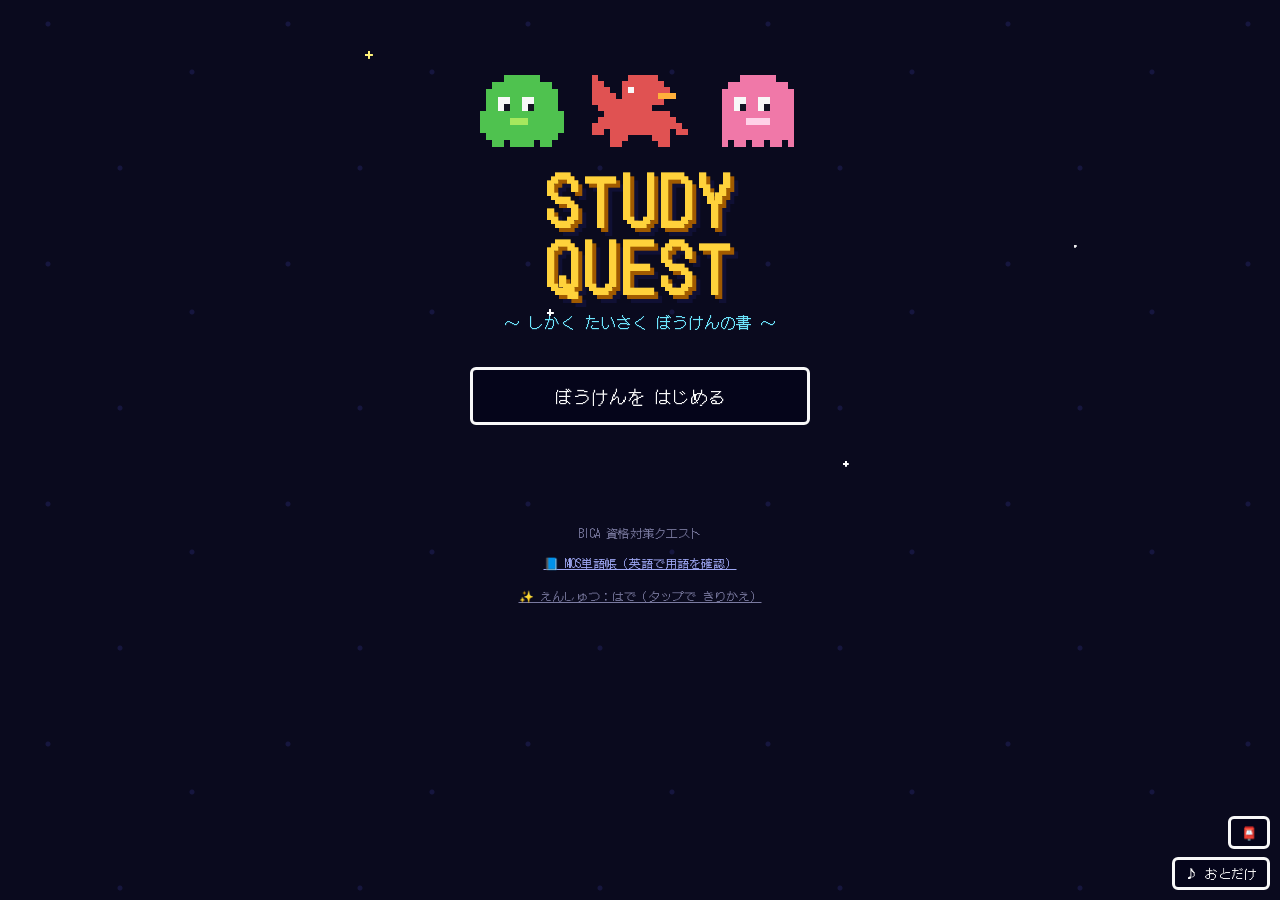
==== commit a3577eca: "UIの見なおし その4：たしかめる画面を ゲームの わくで・きおくの ちず に しるし・タイトルの点滅を ひかえめに - 「にげる」「ぼうけんのしょを けす」は、ブラウザの確認ダイアログではなく ゲー" ====
--- a/index.html
+++ b/index.html
@@ -6,8 +6,8 @@
 <title>STUDY QUEST - しかくたいさくぼうけんの書</title>
 <link rel="preconnect" href="https://fonts.googleapis.com">
 <link href="https://fonts.googleapis.com/css2?family=DotGothic16&display=swap" rel="stylesheet">
-<link rel="stylesheet" href="css/style.css?v=3.2.3">
-<link rel="stylesheet" href="css/juice.css?v=3.2.3">
+<link rel="stylesheet" href="css/style.css?v=3.2.4">
+<link rel="stylesheet" href="css/juice.css?v=3.2.4">
 </head>
 <body>
 
@@ -309,7 +309,7 @@
     </div>
     <div class="window">
       <h3 class="window-title">きおくの ちず（もんだいごとの しゅうじゅく度）</h3>
-      <p class="note">くらい = みちょうせん ／ 赤っぽい = にがて ／ 緑 = マスター。「ふっかつのほこら」で きたえよう！</p>
+      <p class="note">くらい = みちょうせん ／ 赤っぽい（×）= にがて ／ 緑（✓）= マスター。「ふっかつのほこら」で きたえよう！</p>
       <div id="status-mastery"></div>
     </div>
     <div class="window hidden" id="titles-box">
@@ -419,6 +419,17 @@
   </div>
 </div>
 
+<!-- ============ たしかめる（にげる・ぼうけんのしょを けす）。ブラウザの確認ダイアログの かわり ============ -->
+<div class="modal hidden" id="confirm-modal" role="dialog" aria-modal="true" aria-labelledby="confirm-text">
+  <div class="window confirm-window">
+    <p class="confirm-text" id="confirm-text"></p>
+    <div class="confirm-actions">
+      <button class="btn" id="confirm-no" type="button">やめる</button>
+      <button class="btn" id="confirm-yes" type="button">はい</button>
+    </div>
+  </div>
+</div>
+
 <!-- ============ レベルアップ ============ -->
 <div class="modal hidden" id="levelup-overlay">
   <div class="levelup-card">
@@ -437,36 +448,36 @@
 </div>
 <div id="toast"></div>
 
-<script src="js/config.js?v=3.2.3"></script>
-<script src="js/jptext.js?v=3.2.3"></script>
-<script src="js/sprites.js?v=3.2.3"></script>
-<script src="js/avatar.js?v=3.2.3"></script>
-<script src="js/items.js?v=3.2.3"></script>
-<script src="js/gacha.js?v=3.2.3"></script>
-<script src="js/gacha_fx.js?v=3.2.3"></script>
-<script src="js/sound.js?v=3.2.3"></script>
-<script src="js/juice.js?v=3.2.3"></script>
-<script src="js/fx.js?v=3.2.3"></script>
-<script src="js/backgrounds.js?v=3.2.3"></script>
-<script src="js/bestiary.js?v=3.2.3"></script>
-<script src="js/bestiary_notes.js?v=3.2.3"></script>
-<script src="js/countdown.js?v=3.2.3"></script>
-<script src="js/srs.js?v=3.2.3"></script>
-<script src="js/api.js?v=3.2.3"></script>
-<script src="js/questions_excel.js?v=3.2.3"></script>
-<script src="js/questions_word.js?v=3.2.3"></script>
-<script src="js/questions_excel_expert.js?v=3.2.3"></script>
-<script src="js/questions_excel_practical.js?v=3.2.3"></script>
+<script src="js/config.js?v=3.2.4"></script>
+<script src="js/jptext.js?v=3.2.4"></script>
+<script src="js/sprites.js?v=3.2.4"></script>
+<script src="js/avatar.js?v=3.2.4"></script>
+<script src="js/items.js?v=3.2.4"></script>
+<script src="js/gacha.js?v=3.2.4"></script>
+<script src="js/gacha_fx.js?v=3.2.4"></script>
+<script src="js/sound.js?v=3.2.4"></script>
+<script src="js/juice.js?v=3.2.4"></script>
+<script src="js/fx.js?v=3.2.4"></script>
+<script src="js/backgrounds.js?v=3.2.4"></script>
+<script src="js/bestiary.js?v=3.2.4"></script>
+<script src="js/bestiary_notes.js?v=3.2.4"></script>
+<script src="js/countdown.js?v=3.2.4"></script>
+<script src="js/srs.js?v=3.2.4"></script>
+<script src="js/api.js?v=3.2.4"></script>
+<script src="js/questions_excel.js?v=3.2.4"></script>
+<script src="js/questions_word.js?v=3.2.4"></script>
+<script src="js/questions_excel_expert.js?v=3.2.4"></script>
+<script src="js/questions_excel_practical.js?v=3.2.4"></script>
 <!-- IPA 基本情報の問題（科目A・科目B）。courses.js より前に読み込む -->
-<script src="js/questions_ipa_fe_a.js?v=3.2.3"></script>
-<script src="js/questions_ipa_fe_b.js?v=3.2.3"></script>
-<script src="js/courses.js?v=3.2.3"></script>
-<script src="js/ribbonMockups.js?v=3.2.3"></script>
-<script src="js/streak.js?v=3.2.3"></script>
-<script src="js/achievements.js?v=3.2.3"></script>
-<script src="js/missions.js?v=3.2.3"></script>
-<script src="js/treasure.js?v=3.2.3"></script>
-<script src="js/practical.js?v=3.2.3"></script>
-<script src="js/game.js?v=3.2.3"></script>
+<script src="js/questions_ipa_fe_a.js?v=3.2.4"></script>
+<script src="js/questions_ipa_fe_b.js?v=3.2.4"></script>
+<script src="js/courses.js?v=3.2.4"></script>
+<script src="js/ribbonMockups.js?v=3.2.4"></script>
+<script src="js/streak.js?v=3.2.4"></script>
+<script src="js/achievements.js?v=3.2.4"></script>
+<script src="js/missions.js?v=3.2.4"></script>
+<script src="js/treasure.js?v=3.2.4"></script>
+<script src="js/practical.js?v=3.2.4"></script>
+<script src="js/game.js?v=3.2.4"></script>
 </body>
 </html>
--- a/css/style.css
+++ b/css/style.css
@@ -1274,3 +1274,32 @@
     box-shadow: 0 -8px 8px -4px var(--bg);
   }
 }
+
+
+/* =========================================================
+ * UI の見なおし その4（v3.2.4）
+ * ======================================================= */
+
+/* ---------- たしかめる画面（にげる・ぼうけんのしょを けす） ---------- */
+.confirm-window { width: 100%; max-width: 440px; margin: 0; }
+.confirm-text { white-space: pre-wrap; font-size: 16px; line-height: 1.7; text-align: center; margin: 4px 0 12px; }
+.confirm-actions { display: flex; gap: 10px; }
+.confirm-actions .btn { flex: 1; margin: 0; text-align: center; min-height: 48px; }
+@media (max-width: 480px) { .confirm-actions { flex-direction: column-reverse; } }
+
+/* ---------- きおくの ちず：色だけでなく しるしでも分かるように ---------- */
+.mastery-cell { font-size: 11px; line-height: 12px; text-align: center; vertical-align: middle; overflow: hidden; font-family: sans-serif; font-weight: bold; }
+.mastery-cell.m5 { color: #05051a; }
+.mastery-cell.m0 { color: #fff; }
+
+/* ---------- タイトル：いちばん大事なボタンは、点滅で暗くなりすぎないようにする ---------- */
+#title-start.blink { animation-name: blinkSoft; }
+@keyframes blinkSoft { 50% { opacity: .8; } }
+/* せまい画面で ますが つぶれないよう、入りきらないぶんは 次の行へ送る（なまえの はばだけ 字下げ） */
+.mastery-row { flex-wrap: wrap; padding-left: 154px; }
+.mastery-label { margin-left: -154px; }
+.mastery-cell { flex: none; }
+@media (max-width: 480px) {
+  .mastery-row { padding-left: 114px; }
+  .mastery-label { margin-left: -114px; }
+}
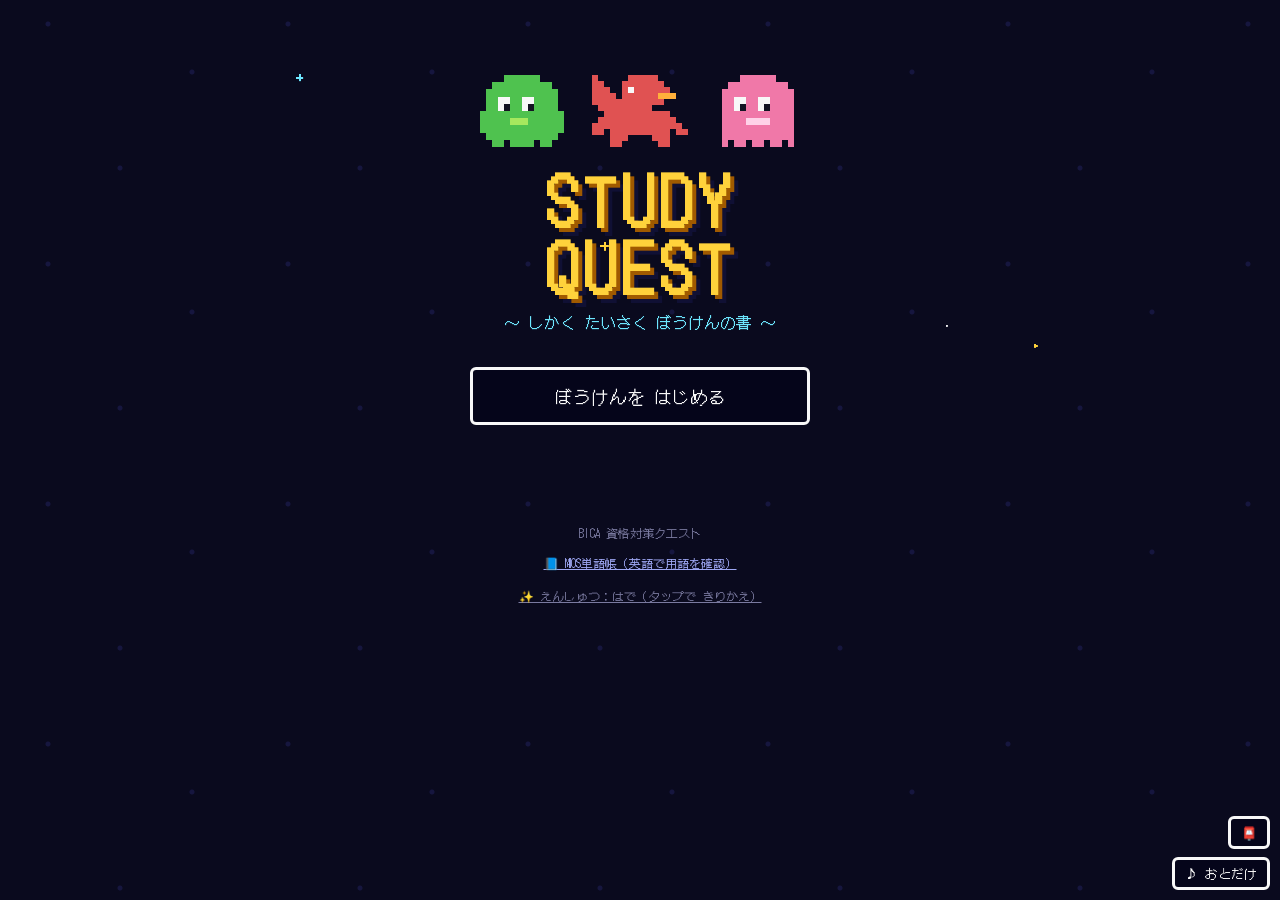
==== commit f47c1dd7: "試作：問題の図（まえ → あと）と「ことばで いうと」 - js/visuals.js：Word の紙面・Excel の表で「まえ ▶ あと」を選択肢の上に出す - 図の問題は 問題文を短くし、もとの" ====
--- a/index.html
+++ b/index.html
@@ -6,8 +6,8 @@
 <title>STUDY QUEST - しかくたいさくぼうけんの書</title>
 <link rel="preconnect" href="https://fonts.googleapis.com">
 <link href="https://fonts.googleapis.com/css2?family=DotGothic16&display=swap" rel="stylesheet">
-<link rel="stylesheet" href="css/style.css?v=3.2.4">
-<link rel="stylesheet" href="css/juice.css?v=3.2.4">
+<link rel="stylesheet" href="css/style.css?v=3.3.0">
+<link rel="stylesheet" href="css/juice.css?v=3.3.0">
 </head>
 <body>
 
@@ -196,6 +196,8 @@
         <!-- 解答群の表（科目B の「a と b の組合せ」など）。選択肢のすぐ上に出す -->
         <!-- せまい画面で、長い図・プログラムの下まで送ったときも 何を きかれているか 分かるように、問題文を もういちど出す（PC では出さない） -->
         <div class="battle-qrepeat hidden" id="battle-qrepeat"></div>
+        <!-- 問題の図（MOS の「まえ → あと」など。js/visuals.js）。選択肢のすぐ上に出す -->
+        <div class="battle-vis hidden" id="battle-vis"></div>
         <div class="window battle-ctable hidden" id="battle-ctable"></div>
         <div class="choices" id="battle-choices"></div>
         <!-- 出典（IPA の問題）。解くときの じゃまに ならないよう、選択肢の下に小さく出す -->
@@ -309,7 +311,7 @@
     </div>
     <div class="window">
       <h3 class="window-title">きおくの ちず（もんだいごとの しゅうじゅく度）</h3>
-      <p class="note">くらい = みちょうせん ／ 赤っぽい（×）= にがて ／ 緑（✓）= マスター。「ふっかつのほこら」で きたえよう！</p>
+      <p class="note">くらい = みちょうせん ／ 赤っぽい = にがて ／ 緑 = マスター。「ふっかつのほこら」で きたえよう！</p>
       <div id="status-mastery"></div>
     </div>
     <div class="window hidden" id="titles-box">
@@ -419,17 +421,6 @@
   </div>
 </div>
 
-<!-- ============ たしかめる（にげる・ぼうけんのしょを けす）。ブラウザの確認ダイアログの かわり ============ -->
-<div class="modal hidden" id="confirm-modal" role="dialog" aria-modal="true" aria-labelledby="confirm-text">
-  <div class="window confirm-window">
-    <p class="confirm-text" id="confirm-text"></p>
-    <div class="confirm-actions">
-      <button class="btn" id="confirm-no" type="button">やめる</button>
-      <button class="btn" id="confirm-yes" type="button">はい</button>
-    </div>
-  </div>
-</div>
-
 <!-- ============ レベルアップ ============ -->
 <div class="modal hidden" id="levelup-overlay">
   <div class="levelup-card">
@@ -448,36 +439,37 @@
 </div>
 <div id="toast"></div>
 
-<script src="js/config.js?v=3.2.4"></script>
-<script src="js/jptext.js?v=3.2.4"></script>
-<script src="js/sprites.js?v=3.2.4"></script>
-<script src="js/avatar.js?v=3.2.4"></script>
-<script src="js/items.js?v=3.2.4"></script>
-<script src="js/gacha.js?v=3.2.4"></script>
-<script src="js/gacha_fx.js?v=3.2.4"></script>
-<script src="js/sound.js?v=3.2.4"></script>
-<script src="js/juice.js?v=3.2.4"></script>
-<script src="js/fx.js?v=3.2.4"></script>
-<script src="js/backgrounds.js?v=3.2.4"></script>
-<script src="js/bestiary.js?v=3.2.4"></script>
-<script src="js/bestiary_notes.js?v=3.2.4"></script>
-<script src="js/countdown.js?v=3.2.4"></script>
-<script src="js/srs.js?v=3.2.4"></script>
-<script src="js/api.js?v=3.2.4"></script>
-<script src="js/questions_excel.js?v=3.2.4"></script>
-<script src="js/questions_word.js?v=3.2.4"></script>
-<script src="js/questions_excel_expert.js?v=3.2.4"></script>
-<script src="js/questions_excel_practical.js?v=3.2.4"></script>
+<script src="js/config.js?v=3.3.0"></script>
+<script src="js/jptext.js?v=3.3.0"></script>
+<script src="js/visuals.js?v=3.3.0"></script>
+<script src="js/sprites.js?v=3.3.0"></script>
+<script src="js/avatar.js?v=3.3.0"></script>
+<script src="js/items.js?v=3.3.0"></script>
+<script src="js/gacha.js?v=3.3.0"></script>
+<script src="js/gacha_fx.js?v=3.3.0"></script>
+<script src="js/sound.js?v=3.3.0"></script>
+<script src="js/juice.js?v=3.3.0"></script>
+<script src="js/fx.js?v=3.3.0"></script>
+<script src="js/backgrounds.js?v=3.3.0"></script>
+<script src="js/bestiary.js?v=3.3.0"></script>
+<script src="js/bestiary_notes.js?v=3.3.0"></script>
+<script src="js/countdown.js?v=3.3.0"></script>
+<script src="js/srs.js?v=3.3.0"></script>
+<script src="js/api.js?v=3.3.0"></script>
+<script src="js/questions_excel.js?v=3.3.0"></script>
+<script src="js/questions_word.js?v=3.3.0"></script>
+<script src="js/questions_excel_expert.js?v=3.3.0"></script>
+<script src="js/questions_excel_practical.js?v=3.3.0"></script>
 <!-- IPA 基本情報の問題（科目A・科目B）。courses.js より前に読み込む -->
-<script src="js/questions_ipa_fe_a.js?v=3.2.4"></script>
-<script src="js/questions_ipa_fe_b.js?v=3.2.4"></script>
-<script src="js/courses.js?v=3.2.4"></script>
-<script src="js/ribbonMockups.js?v=3.2.4"></script>
-<script src="js/streak.js?v=3.2.4"></script>
-<script src="js/achievements.js?v=3.2.4"></script>
-<script src="js/missions.js?v=3.2.4"></script>
-<script src="js/treasure.js?v=3.2.4"></script>
-<script src="js/practical.js?v=3.2.4"></script>
-<script src="js/game.js?v=3.2.4"></script>
+<script src="js/questions_ipa_fe_a.js?v=3.3.0"></script>
+<script src="js/questions_ipa_fe_b.js?v=3.3.0"></script>
+<script src="js/courses.js?v=3.3.0"></script>
+<script src="js/ribbonMockups.js?v=3.3.0"></script>
+<script src="js/streak.js?v=3.3.0"></script>
+<script src="js/achievements.js?v=3.3.0"></script>
+<script src="js/missions.js?v=3.3.0"></script>
+<script src="js/treasure.js?v=3.3.0"></script>
+<script src="js/practical.js?v=3.3.0"></script>
+<script src="js/game.js?v=3.3.0"></script>
 </body>
 </html>
--- a/css/style.css
+++ b/css/style.css
@@ -1275,31 +1275,51 @@
   }
 }
 
-
-/* =========================================================
- * UI の見なおし その4（v3.2.4）
- * ======================================================= */
-
-/* ---------- たしかめる画面（にげる・ぼうけんのしょを けす） ---------- */
-.confirm-window { width: 100%; max-width: 440px; margin: 0; }
-.confirm-text { white-space: pre-wrap; font-size: 16px; line-height: 1.7; text-align: center; margin: 4px 0 12px; }
-.confirm-actions { display: flex; gap: 10px; }
-.confirm-actions .btn { flex: 1; margin: 0; text-align: center; min-height: 48px; }
-@media (max-width: 480px) { .confirm-actions { flex-direction: column-reverse; } }
-
-/* ---------- きおくの ちず：色だけでなく しるしでも分かるように ---------- */
-.mastery-cell { font-size: 11px; line-height: 12px; text-align: center; vertical-align: middle; overflow: hidden; font-family: sans-serif; font-weight: bold; }
-.mastery-cell.m5 { color: #05051a; }
-.mastery-cell.m0 { color: #fff; }
-
-/* ---------- タイトル：いちばん大事なボタンは、点滅で暗くなりすぎないようにする ---------- */
-#title-start.blink { animation-name: blinkSoft; }
-@keyframes blinkSoft { 50% { opacity: .8; } }
-/* せまい画面で ますが つぶれないよう、入りきらないぶんは 次の行へ送る（なまえの はばだけ 字下げ） */
-.mastery-row { flex-wrap: wrap; padding-left: 154px; }
-.mastery-label { margin-left: -154px; }
-.mastery-cell { flex: none; }
-@media (max-width: 480px) {
-  .mastery-row { padding-left: 114px; }
-  .mastery-label { margin-left: -114px; }
-}
+/* ===== 問題の図（js/visuals.js） ===== */
+.battle-vis { margin: 0 0 10px; }
+.vis { display: flex; align-items: center; justify-content: center; gap: 10px; flex-wrap: wrap; }
+.vis-panel { flex: 1 1 0; min-width: 0; max-width: 460px; }
+.vis-label { font-size: 13px; color: var(--key); margin-bottom: 3px; }
+.vis-arrow { color: var(--key); font-size: 22px; flex: 0 0 auto; }
+#battle-msg .msg-tip-words { border-left-color: #c79bff; background: rgba(199, 155, 255, .08); }
+#battle-msg .msg-tip-words .msg-label::before { content: "💬 ことばで いうと"; color: #c79bff; }
+/* Word の紙面（ゲームの文字ではなく、ふつうの明朝・ゴシックで見せる） */
+.vp-page { background: #fff; color: #111; padding: 12px 16px; min-height: 84px; border: 2px solid #8c92a4; box-shadow: 3px 3px 0 rgba(0,0,0,.35);
+  font-family: "Hiragino Mincho ProN", "Yu Mincho", "Noto Serif JP", serif; font-size: 16px; line-height: 1.5; position: relative; }
+.vp-page::before { content: "Word"; position: absolute; top: -2px; right: 6px; font: 10px sans-serif; color: #2b579a; }
+.vp-cols { column-gap: 1.2em; column-rule: 1px dashed #bbb; }
+.vp { white-space: pre-wrap; min-height: 1.5em; }
+.va-left { text-align: left; } .va-center { text-align: center; } .va-right { text-align: right; }
+.va-justify { text-align: justify; }
+.va-distribute { text-align: justify; text-align-last: justify; }
+.vp-border { border: 1px solid #333; padding: 2px 4px; }
+.vp-mark { display: inline-block; width: 1.4em; }
+.vr-dist { display: inline-block; text-align: justify; text-align-last: justify; vertical-align: bottom; }
+.vr-sel { background: #b3d4ff; }
+.vs-s { font-size: .8em; } .vs-m { font-size: 1em; } .vs-l { font-size: 1.35em; } .vs-xl { font-size: 1.7em; }
+/* Excel の表 */
+.vx { background: #fff; color: #111; border: 2px solid #8c92a4; box-shadow: 3px 3px 0 rgba(0,0,0,.35); font-family: "Hiragino Sans", "Yu Gothic", "Noto Sans JP", sans-serif; font-size: 14px; }
+.vx-bar { display: flex; align-items: center; gap: 6px; border-bottom: 1px solid #c6c6c6; padding: 3px 6px; background: #f3f3f3; }
+.vx-name { min-width: 3em; border: 1px solid #c6c6c6; background: #fff; padding: 0 4px; font-size: 12px; }
+.vx-fx { color: #666; font-style: italic; font-size: 12px; }
+.vx-formula { flex: 1; background: #fff; border: 1px solid #c6c6c6; padding: 0 6px; min-height: 1.4em; font-family: Consolas, "Courier New", monospace; }
+.vx-grid { border-collapse: collapse; width: 100%; table-layout: auto; }
+.vx-grid th { background: #ececec; color: #555; font-weight: normal; font-size: 12px; border: 1px solid #d0d0d0; padding: 1px 4px; }
+.vx-grid td { border: 1px solid #e1e1e1; padding: 2px 6px; white-space: nowrap; height: 1.6em; }
+.vx-grid td.vx-num { text-align: right; }
+.vx-grid td.vx-border { border: 1px solid #111; }
+.vx-grid td.vx-sel { background-color: rgba(33, 115, 70, .12); outline: 1px solid #217346; outline-offset: -1px; }
+.vx-grid td.vx-active { outline: 2px solid #217346; outline-offset: -2px; }
+@media (max-width: 600px) {
+  /* スマホでも「まえ ▶ あと」を横に並べる（たてに重ねると 選択肢が 画面の下に おしだされる） */
+  .vis { flex-wrap: nowrap; gap: 4px; align-items: stretch; }
+  .vis-arrow { align-self: center; font-size: 14px; }
+  .vp-page { font-size: 12px; padding: 8px 8px 6px; min-height: 60px; }
+  .vp-page::before { font-size: 8px; }
+  .vx { font-size: 11px; }
+  .vx-bar { padding: 2px 3px; gap: 3px; }
+  .vx-name { min-width: 2.2em; font-size: 10px; }
+  .vx-grid th { font-size: 10px; padding: 0 2px; }
+  .vx-grid td { padding: 1px 3px; height: 1.5em; }
+  .vis-label { font-size: 12px; }
+}
